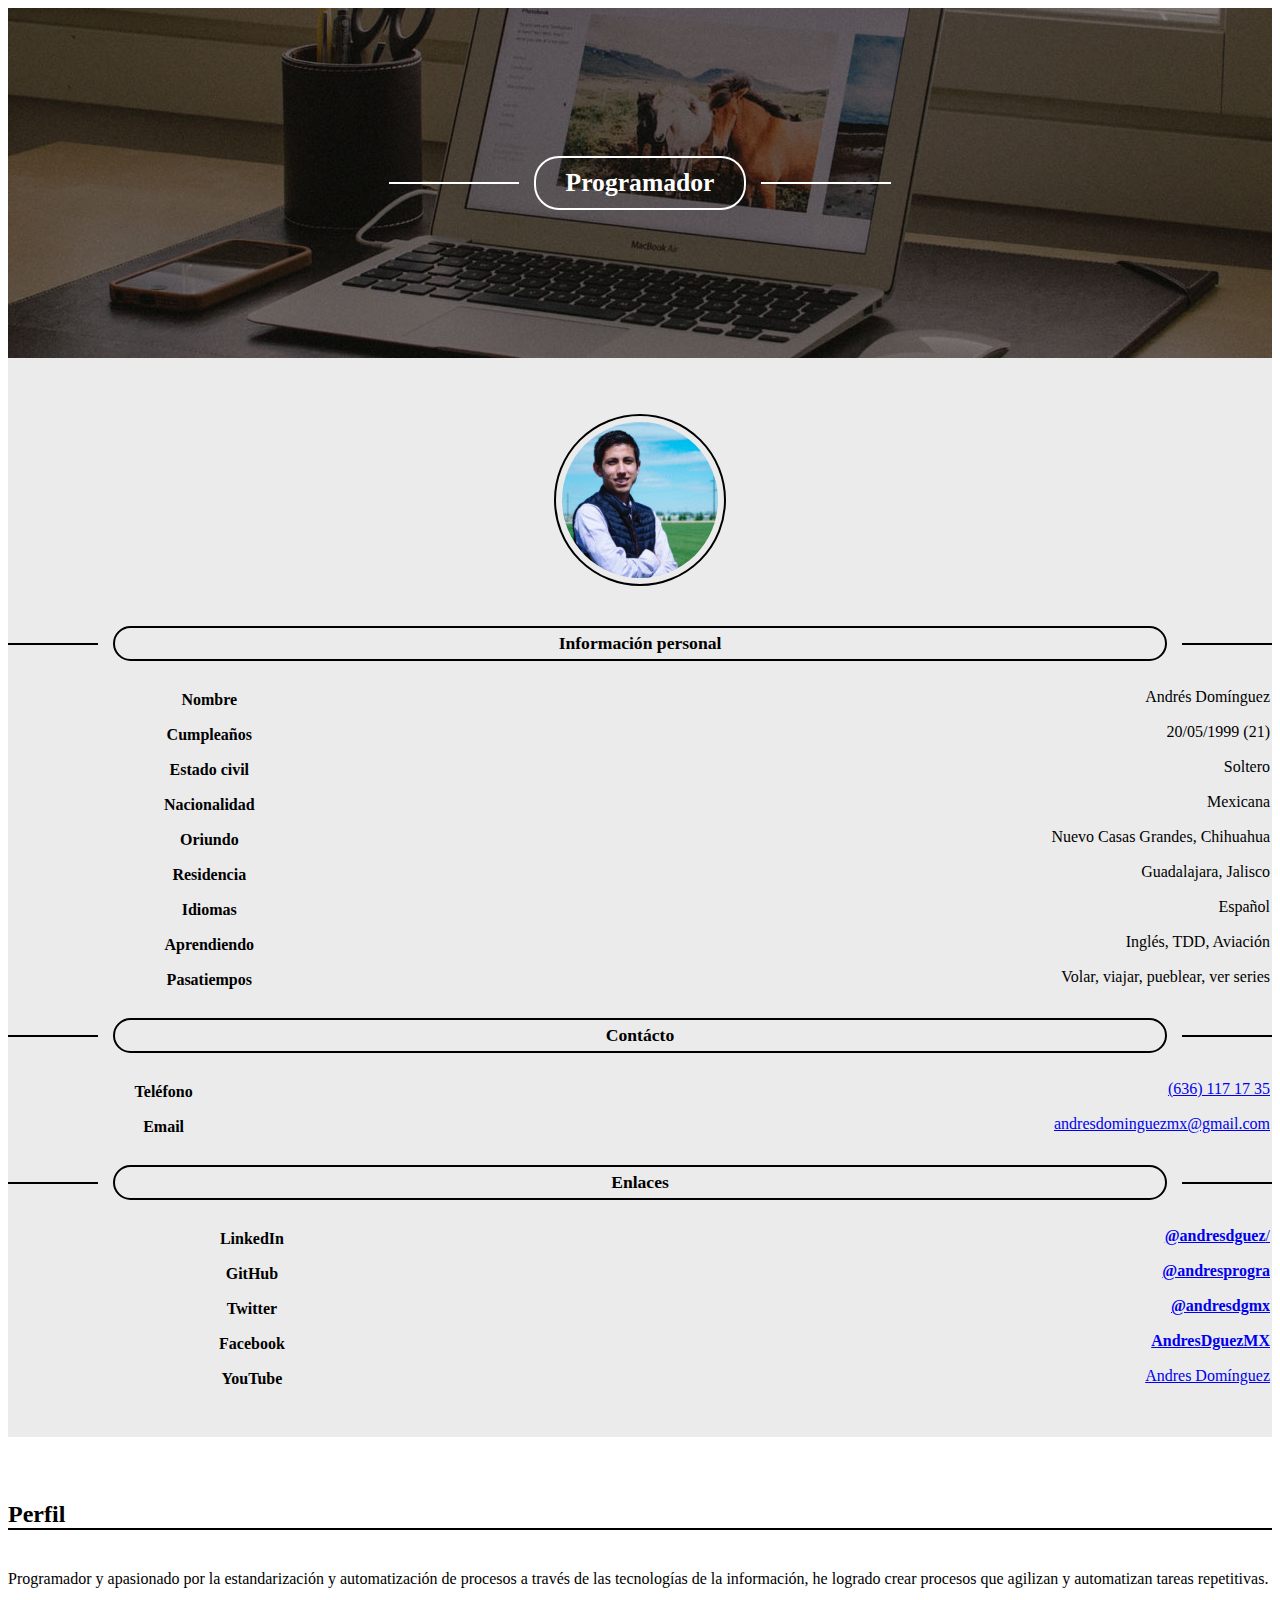
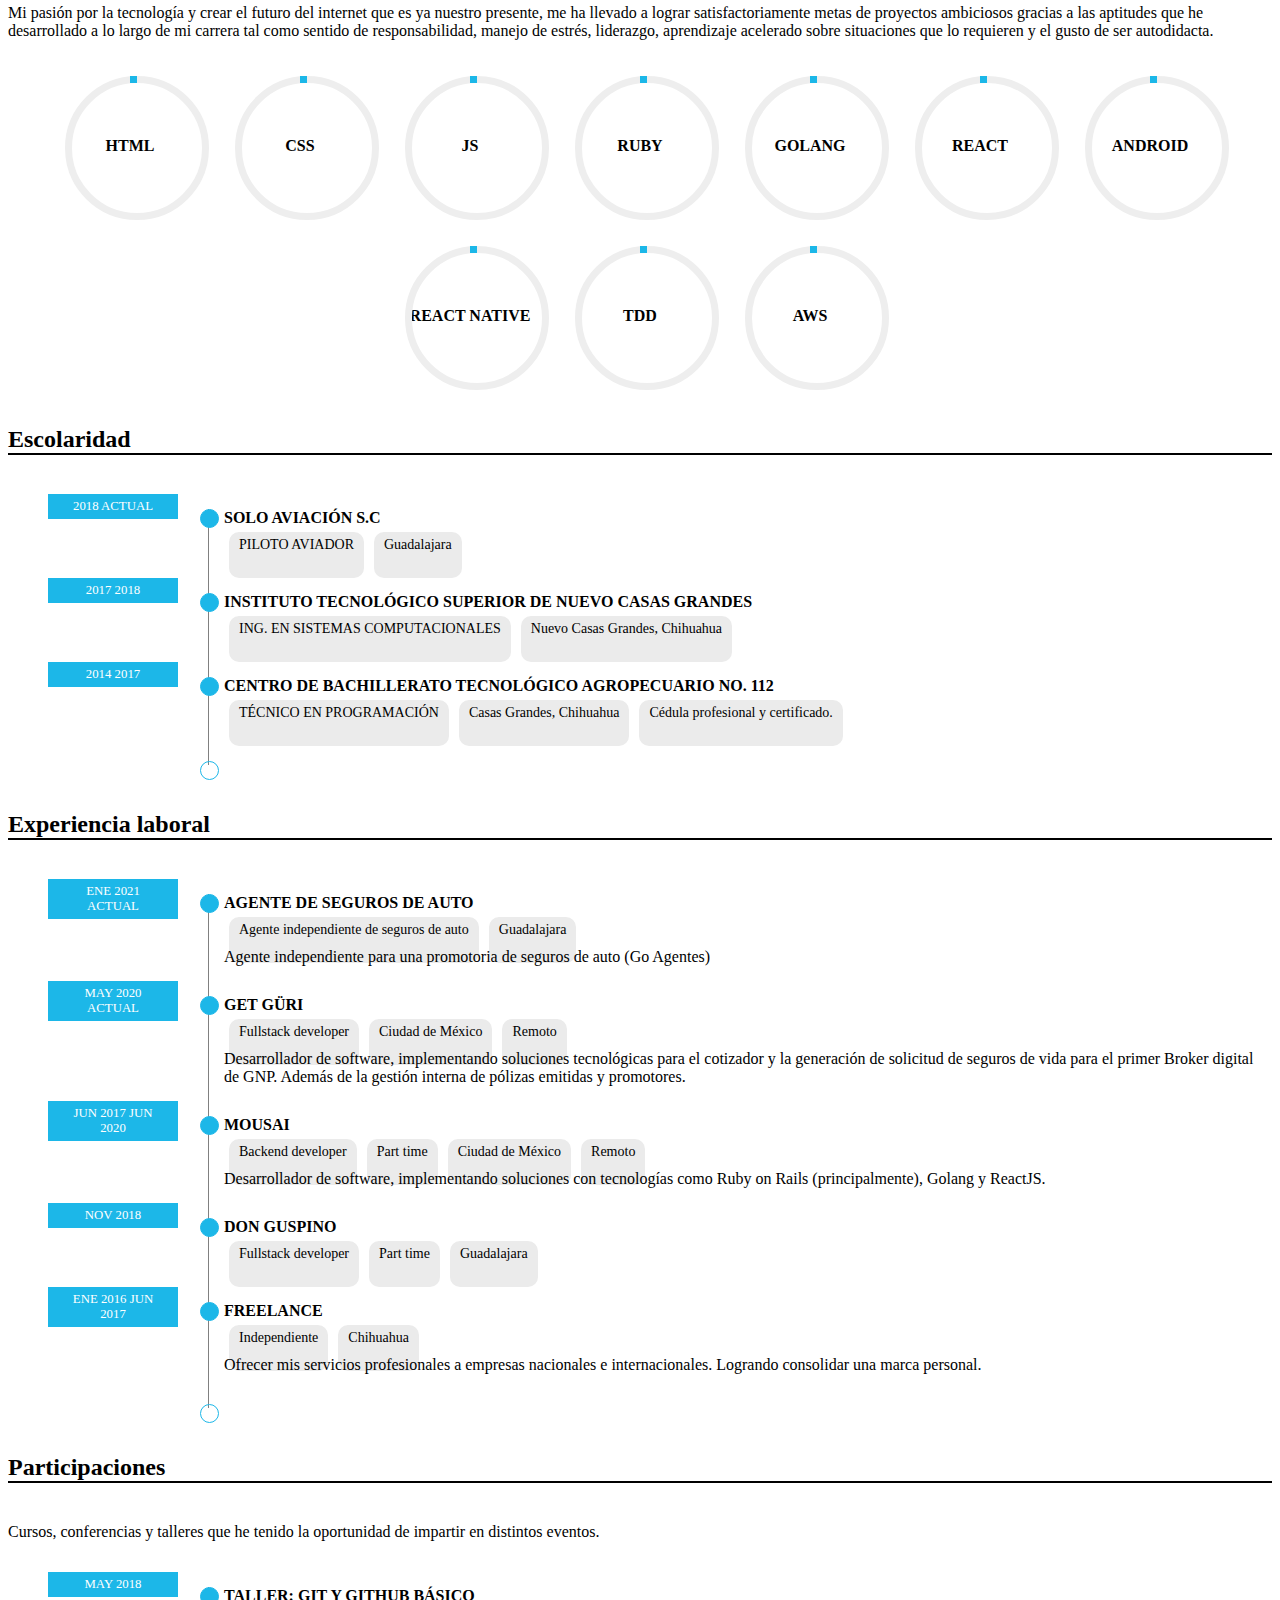
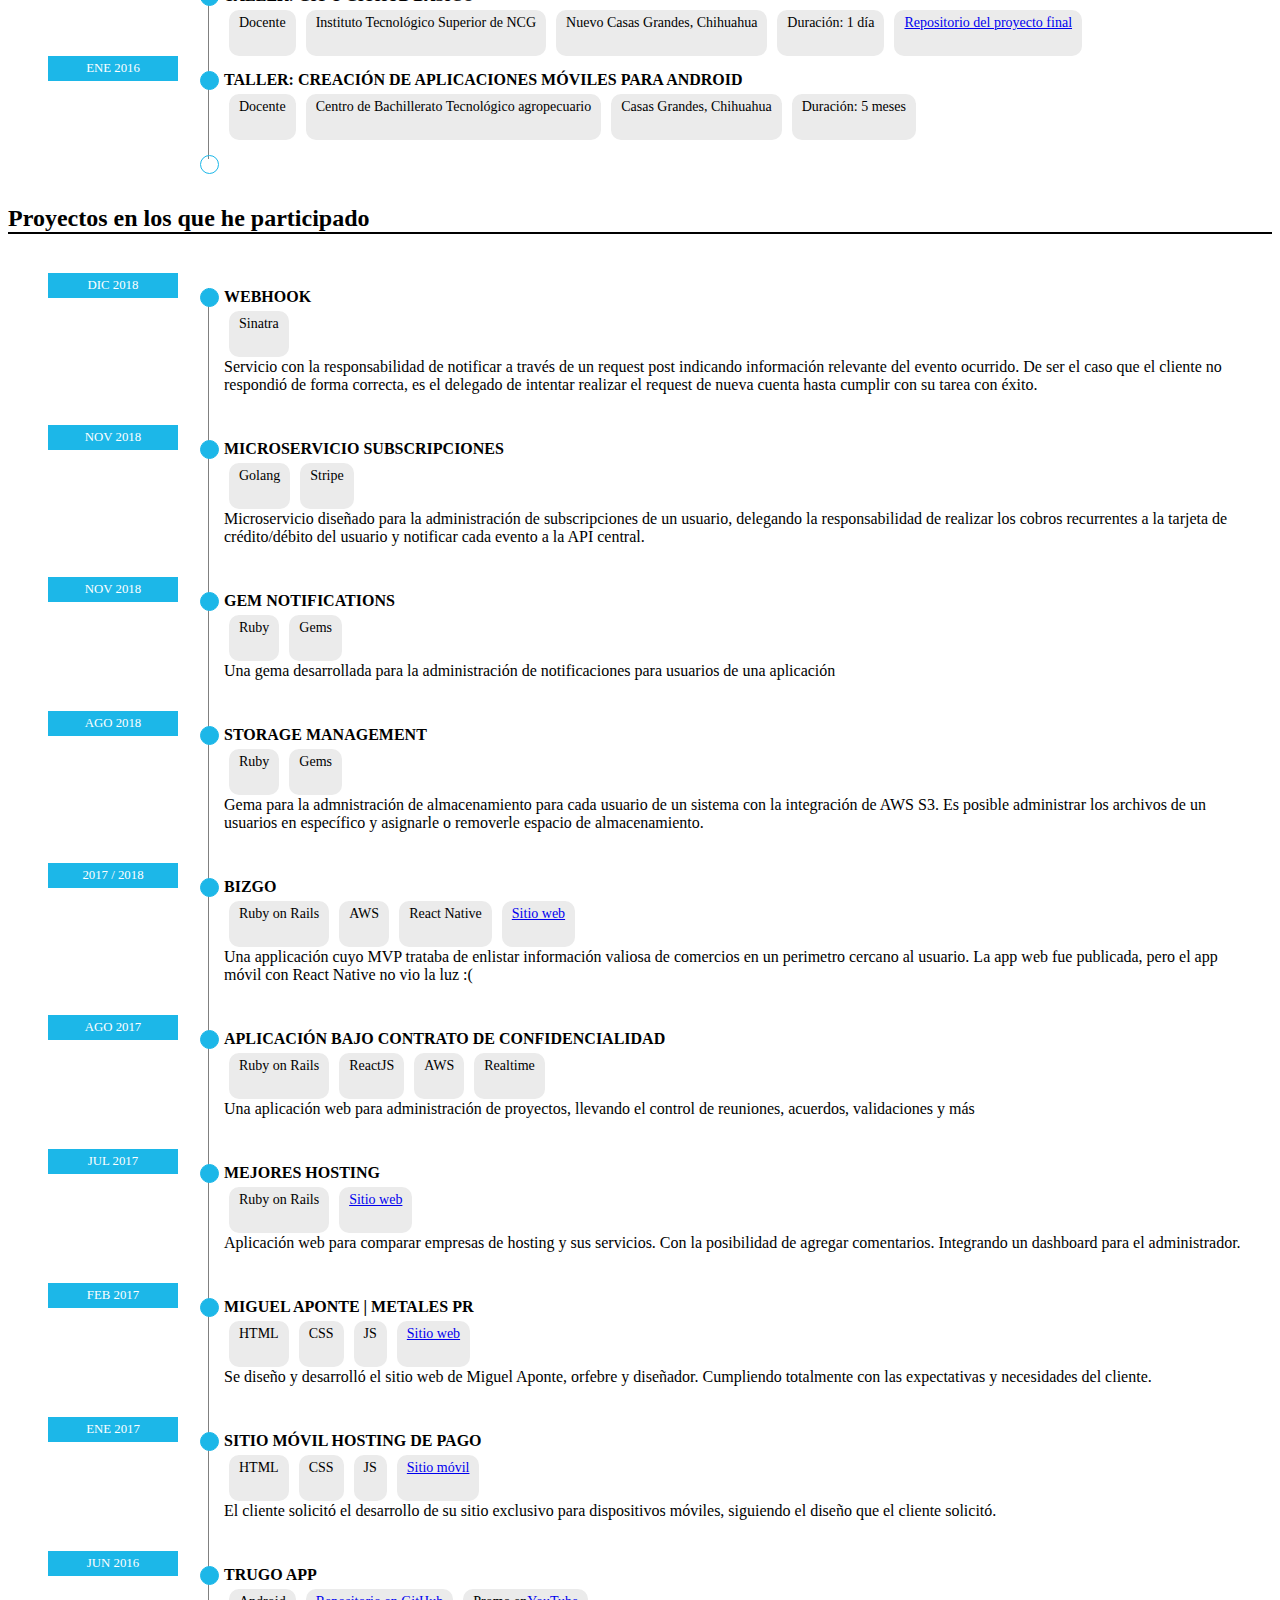
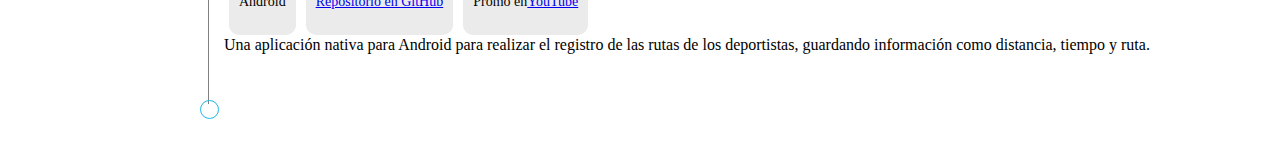
==== index.html @ 50a8e1cc "Update index.html" ====
<!DOCTYPE html>
<html lang="en">
<head>
  <meta charset="UTF-8">
  <meta name="viewport" content="width=device-width, initial-scale=1.0">
  <meta http-equiv="X-UA-Compatible" content="ie=edge">
  <title>Andrés Domínguez - Desarrollador web en Chihuahua y Guadalajara</title>
  <meta name="description" content="Andrés Domínguez, programador web, desarrollador, freelance en Chihuahua y Guadalajara. Proyectos hechos a la medida para tu negocio.">
  <link rel="stylesheet" href="./assets/styles/styles.css" crossorigin="anonymous">
  <link rel="stylesheet" href="https://stackpath.bootstrapcdn.com/bootstrap/4.2.1/css/bootstrap.min.css" integrity="sha384-GJzZqFGwb1QTTN6wy59ffF1BuGJpLSa9DkKMp0DgiMDm4iYMj70gZWKYbI706tWS" crossorigin="anonymous">
  <meta name="twitter:site" content="@andresdgmx" />
</head>
<body>
  <header class="HeaderMain">
    <img src="./assets/imgs/logo_blanco.png" width="300" alt="">
    <div class="HeaderMain__Position">
      <h2>Programador</h2>
    </div>
  </header>
  <main class="container-fluid Curriculum">
    <div class="row">
      <section class="col-xs-12 col-md-12 col-lg-5 col-xl-4 Curriculum__Left">
        <figure>
          <img src="./assets/imgs/andres_profile.jpeg" alt="Andrés Domínguez" class="Curriculum__Left--avatar" srcset="">
        </figure>
        <div class="TitleCircle">
          <p class="">Información personal</p>
        </div>
        <div class="Curriculum__Left--Personal">
          <table>
            <tbody>
              <tr>
                <th>Nombre</th>
                <td>Andrés Domínguez</td>
              </tr>
              <tr>
                <th>Cumpleaños</th>
                <td>20/05/1999 (21)</td>
              </tr>
              <tr>
                <th>Estado civil</th>
                <td>Soltero</td>
              </tr>
              <tr>
                <th>Nacionalidad</th>
                <td>Mexicana</td>
              </tr>
              <tr>
                <th>Oriundo</th>
                <td>Nuevo Casas Grandes, Chihuahua</td>
              </tr>
              <tr>
                <th>Residencia</th>
                <td>Guadalajara, Jalisco</td>
              </tr>
              <tr>
                <th>Idiomas</th>
                <td>Español</td>
              </tr>
              <tr>
                <th>Aprendiendo</th>
                <td>Inglés, TDD, Aviación</td>
              </tr>
              <tr>
                <th>Pasatiempos</th>
                <td>Volar, viajar, pueblear, ver series</td>
              </tr>

            </tbody>
          </table>
        </div>
        <div class="TitleCircle">
          <p class="">Contácto</p>
        </div>
        <div class="Curriculum__Left--Contact">
          <table>
            <tbody>
              <tr>
                <th>Teléfono</th>
                <td><a href="tel:+526361171735">(636) 117 17 35</a></td>
              </tr>
              <tr>
                <th>Email</th>
                <td><a href="mailto:andresdominguezmx@gmail.com">andresdominguezmx@gmail.com</a></td>
              </tr>
            </tbody>
          </table>
        </div>
        <div class="TitleCircle">
          <p class="">Enlaces</p>
        </div>
        <div class="Curriculum__Left--Contact">
          <table>
            <tbody>
                <th>LinkedIn</th>
                <td><a href="https://www.linkedin.com/in/andresdguez/"><strong>@andresdguez</strong>/</a></td>
              </tr>
              <tr>
                <th>GitHub</th>
                <td><a href="https://github.com/andresprogra"><strong>@andresprogra</strong></a></td>
              </tr>
              <tr>
                <th>Twitter</th>
                <td><a href="https://twitter.com/andresdgmx"><strong>@andresdgmx</strong></a></td>
              </tr>
              <tr>
                <th>Facebook</th>
                <td><a href="https://www.facebook.com/AndresDguezMX"><strong>AndresDguezMX</strong></a></td>
              </tr>
              <tr>
                <th>YouTube</th>
                <td><a href="https://www.youtube.com/channel/UCJ5OKnovtJpu0WH80_eOTeg">Andres Domínguez</a></td>
              </tr>
            </tbody>
          </table>
        </div>
      </section>
      <section class="col-xs-12 col-md-12 col-lg-7 col-xl-8 Curriculum__Right">
        <p class="Curriculum__Right--title">Perfil</p>
        <div class="Curriculum__Right--intro">
          <p>Programador y apasionado por la estandarización y automatización de procesos a través de las tecnologías de la información, he logrado crear procesos que agilizan y automatizan tareas repetitivas.</p>
          <p>Mi pasión por la tecnología y crear el futuro del internet que es ya nuestro presente, me ha llevado a lograr satisfactoriamente metas de proyectos ambiciosos gracias a las aptitudes que he desarrollado a lo largo de mi carrera tal como sentido de responsabilidad, manejo de estrés, liderazgo, aprendizaje acelerado sobre situaciones que lo requieren y el gusto de ser autodidacta.</p>
        </div>
        <div class="Curriculum__Right--skills">
          <div class="progress" data-percentage="100">
            <span class="progress-left">
              <span class="progress-bar"></span>
            </span>
            <span class="progress-right">
              <span class="progress-bar"></span>
            </span>
            <div class="progress-value">
              <div>
                <br>
                <span>HTML</span>
              </div>
            </div>
          </div>
          <div class="progress" data-percentage="100">
            <span class="progress-left">
              <span class="progress-bar"></span>
            </span>
            <span class="progress-right">
              <span class="progress-bar"></span>
            </span>
            <div class="progress-value">
              <div>
                <br>
                <span>CSS</span>
              </div>
            </div>
          </div>
          <div class="progress" data-percentage="100">
            <span class="progress-left">
              <span class="progress-bar"></span>
            </span>
            <span class="progress-right">
              <span class="progress-bar"></span>
            </span>
            <div class="progress-value">
              <div>
                <br>
                <span>JS</span>
              </div>
            </div>
          </div>
          <div class="progress" data-percentage="100">
            <span class="progress-left">
              <span class="progress-bar"></span>
            </span>
            <span class="progress-right">
              <span class="progress-bar"></span>
            </span>
            <div class="progress-value">
              <div>
               <br>
                <span>Ruby</span>
              </div>
            </div>
          </div>
          <div class="progress" data-percentage="100">
            <span class="progress-left">
              <span class="progress-bar"></span>
            </span>
            <span class="progress-right">
              <span class="progress-bar"></span>
            </span>
            <div class="progress-value">
              <div>
                <br>
                <span>Golang</span>
              </div>
            </div>
          </div>
          <div class="progress" data-percentage="100">
            <span class="progress-left">
              <span class="progress-bar"></span>
            </span>
            <span class="progress-right">
              <span class="progress-bar"></span>
            </span>
            <div class="progress-value">
              <div>
                <br>
                <span>React</span>
              </div>
            </div>
          </div>
          <div class="progress" data-percentage="100">
            <span class="progress-left">
              <span class="progress-bar"></span>
            </span>
            <span class="progress-right">
              <span class="progress-bar"></span>
            </span>
            <div class="progress-value">
              <div>
                <br>
                <span>Android</span>
              </div>
            </div>
          </div>
          <div class="progress" data-percentage="100">
            <span class="progress-left">
              <span class="progress-bar"></span>
            </span>
            <span class="progress-right">
              <span class="progress-bar"></span>
            </span>
            <div class="progress-value">
              <div>
                <br>
                <span>React Native</span>
              </div>
            </div>
          </div>
          <div class="progress" data-percentage="100">
            <span class="progress-left">
              <span class="progress-bar"></span>
            </span>
            <span class="progress-right">
              <span class="progress-bar"></span>
            </span>
            <div class="progress-value">
              <div>
                <br>
                <span>TDD</span>
              </div>
            </div>
          </div>
          <div class="progress" data-percentage="100">
            <span class="progress-left">
              <span class="progress-bar"></span>
            </span>
            <span class="progress-right">
              <span class="progress-bar"></span>
            </span>
            <div class="progress-value">
              <div>
                <br>
                <span>AWS</span>
              </div>
            </div>
          </div>
        </div>
        <!--<div class="Escolaridad">
          <p><span class="Escolaridad__Ps">¡Pss!</span> En <strong>2016</strong> me recibí con cédula profesional como Técnico en Programación en mi lugar de orígen, concluyendo ésta etapa ingresé a la Universidad a cursar la <strong>Ingenieria en Sistemas Computacionales</strong> en uno de los institutos del <strong>Tecnológico Nacional de México</strong>, pasado sólo un año tomo una de las decisiones más importantes de mi vida lo cuál implica el cambio de residencia y dejar de cursar la Ingenieria pero nunca sin dejar la pasión con la cual hago mi trabajo como programador.</p>
        </div>-->
        <p class="Curriculum__Right--title margin-top-30">Escolaridad</p>
        <div class="Curriculum__Right--works">
          <ul>
            <li>
              <div class="yearStart">2018 ACTUAL</div>
              <div class="job">
                <p class="titleJob">SOLO Aviación S.C</p>
                <ul>
                  <li>PILOTO AVIADOR</li>
                  <li>Guadalajara</li>
                </ul>
                <span></span>
              </div>
            </li>
            <li>
              <div class="yearStart">2017 2018</div>
              <div class="job">
                <p class="titleJob">INSTITUTO TECNOLÓGICO SUPERIOR DE NUEVO CASAS GRANDES</p>
                <ul>
                  <li>ING. EN SISTEMAS COMPUTACIONALES</li>
                  <li>Nuevo Casas Grandes, Chihuahua</li>
                  
                </ul>
                
              </div>
            </li>
            <li>
              <div class="yearStart">2014 2017</div>
              <div class="job">
                <p class="titleJob">CENTRO DE BACHILLERATO TECNOLÓGICO AGROPECUARIO NO. 112</p>
                <ul>
                  <li>TÉCNICO EN PROGRAMACIÓN</li>
                  <li>Casas Grandes, Chihuahua</li>
                  <li>Cédula profesional y certificado.</li>
                  
                </ul>
                
              </div>
            </li>
            
            
          </ul>
        </div>
        <p class="Curriculum__Right--title margin-top-30">Experiencia laboral</p>
        <div class="Curriculum__Right--works">
          <ul>
            <li>
              <div class="yearStart">ENE 2021 ACTUAL</div>
              <div class="job">
                <p class="titleJob">AGENTE DE SEGUROS DE AUTO</p>
                <ul>
                  <li>Agente independiente de seguros de auto</li>
                  <li>Guadalajara</li>
                </ul>
                <span>Agente independiente para una promotoria de seguros de auto (Go Agentes)</span>
              </div>
            </li>
            <li>
              <div class="yearStart">MAY 2020 ACTUAL</div>
              <div class="job">
                <p class="titleJob">GET GÜRI</p>
                <ul>
                  <li>Fullstack developer</li>
                  <li>Ciudad de México</li>
                  <li>Remoto</li>
                </ul>
                <span>Desarrollador de software, implementando soluciones tecnológicas para el cotizador y la generación de solicitud de seguros de vida para el primer Broker digital de GNP. Además de la gestión interna de pólizas emitidas y promotores.</span>
              </div>
            </li>
            <li>
              <div class="yearStart">JUN 2017 JUN 2020</div>
              <div class="job">
                <p class="titleJob">Mousai</p>
                <ul>
                  <li>Backend developer</li>
                  <li>Part time</li>
                  <li>Ciudad de México</li>
                  <li>Remoto</li>
                </ul>
                <span>Desarrollador de software, implementando soluciones con tecnologías como Ruby on Rails (principalmente), Golang y ReactJS.</span>
              </div>
            </li>
            <li>
              <div class="yearStart">NOV 2018</div>
              <div class="job">
                <p class="titleJob">Don Guspino</p>
                <ul>
                  <li>Fullstack developer</li>
                  <li>Part time</li>
                  <li>Guadalajara</li>
                </ul>
              </div>
            </li>
            <li>
                <div class="yearStart">ENE 2016 JUN 2017</div>
                <div class="job">
                  <p class="titleJob">Freelance</p>
                  <ul>
                      <li>Independiente</li>
                      <li>Chihuahua</li>
                  </ul>
                  <span>Ofrecer mis servicios profesionales a empresas nacionales e internacionales. Logrando consolidar una marca personal.</span>
                </div>
              </li>
          </ul>
        </div>
        <p class="Curriculum__Right--title margin-top-30">Participaciones</p>
        <p>Cursos, conferencias y talleres que he tenido la oportunidad de impartir en distintos eventos.</p>
        <div class="Curriculum__Right--works">
          <ul>
            <li>
              <div class="yearStart">MAY 2018</div>
              <div class="job">
                <p class="titleJob">Taller: Git y GitHub básico</p>
                <ul>
                  <li>Docente</li>
                  <li>Instituto Tecnológico Superior de NCG</li>
                  <li>Nuevo Casas Grandes, Chihuahua</li>
                  <li>Duración: 1 día</li>
                  <li><a href="https://github.com/andresprogra/taller_its">Repositorio del proyecto final</a></li>
                </ul>
              </div>
            </li>
            <li>
              <div class="yearStart">ENE 2016</div>
              <div class="job">
                <p class="titleJob">Taller: Creación de aplicaciones móviles para Android</p>
                <ul>
                  <li>Docente</li>
                  <li>Centro de Bachillerato Tecnológico agropecuario</li>
                  <li>Casas Grandes, Chihuahua</li>
                  <li>Duración: 5 meses</li>
                </ul>
              </div>
            </li>
          </ul>
        </div>
        <p class="Curriculum__Right--title margin-top-30">Proyectos en los que he participado</p>
        <div class="Curriculum__Right--works">
          <ul>
            <li>
              <div class="yearStart">DIC 2018</div>
              <div class="job">
                <p class="titleJob">Webhook</p>
                <ul>
                  <li>Sinatra</li>
                </ul>
                <p class="description">Servicio con la responsabilidad de notificar a través de un request post indicando información relevante del evento ocurrido. De ser el caso que el cliente no respondió de forma correcta, es el delegado de intentar realizar el request de nueva cuenta hasta cumplir con su tarea con éxito.</p>
              </div>
            </li>
            <li>
              <div class="yearStart">NOV 2018</div>
              <div class="job">
                <p class="titleJob">Microservicio subscripciones</p>
                <ul>
                  <li>Golang</li>
                  <li>Stripe</li>
                </ul>
                <p class="description">Microservicio diseñado para la administración de subscripciones de un usuario, delegando la responsabilidad de realizar los cobros recurrentes a la tarjeta de crédito/débito del usuario y notificar cada evento a la API central.</p>
              </div>
            </li>
            <li>
              <div class="yearStart">NOV 2018</div>
              <div class="job">
                <p class="titleJob">Gem notifications</p>
                <ul>
                  <li>Ruby</li>
                  <li>Gems</li>
                </ul>
                <p class="description">Una gema desarrollada para la administración de notificaciones para usuarios de una aplicación</p>
              </div>
            </li>
            <li>
              <div class="yearStart">AGO 2018</div>
              <div class="job">
                <p class="titleJob">Storage Management</p>
                <ul>
                  <li>Ruby</li>
                  <li>Gems</li>
                </ul>
                <p class="description">Gema para la admnistración de almacenamiento para cada usuario de un sistema con la integración de AWS S3. Es posible administrar los archivos de un usuarios en específico y asignarle o removerle espacio de almacenamiento.</p>
              </div>
            </li>
            <li>
              <div class="yearStart">2017 / 2018</div>
              <div class="job">
                <p class="titleJob">Bizgo</p>
                <ul>
                  <li>Ruby on Rails</li>
                  <li>AWS</li>
                  <li>React Native</li>
                  <li><a href="https://bizgomexico.com/">Sitio web</a></li>
                </ul>
                <p class="description">Una applicación cuyo MVP trataba de enlistar información valiosa de comercios en un perimetro cercano al usuario. La app web fue publicada, pero el app móvil con React Native no vio la luz :(</p>
              </div>
            </li>
            <li>
              <div class="yearStart">AGO 2017</div>
              <div class="job">
                <p class="titleJob">Aplicación bajo contrato de confidencialidad</p>
                <ul>
                  <li>Ruby on Rails</li>
                  <li>ReactJS</li>
                  <li>AWS</li>
                  <li>Realtime</li>
                </ul>
                <p class="description">Una aplicación web para administración de proyectos, llevando el control de reuniones, acuerdos, validaciones y más</p>
              </div>
            </li>
            <li>
              <div class="yearStart">JUL 2017</div>
              <div class="job">
                <p class="titleJob">Mejores Hosting</p>
                <ul>
                  <li>Ruby on Rails</li>
                  <li><a href="https://www.mejores-hosting.com/">Sitio web</a></li>
                </ul>
                <p class="description">Aplicación web para comparar empresas de hosting y sus servicios. Con la posibilidad de agregar comentarios. Integrando un dashboard para el administrador.</p>
              </div>
            </li>
            <li>
              <div class="yearStart">FEB 2017</div>
              <div class="job">
                <p class="titleJob">Miguel Aponte | Metales PR</p>
                <ul>
                  <li>HTML</li>
                  <li>CSS</li>
                  <li>JS</li>
                  <li><a href="http://metalespr.com/">Sitio web</a></li>
                </ul>
                <p class="description">Se diseño y desarrolló el sitio web de Miguel Aponte, orfebre y diseñador. Cumpliendo totalmente con las expectativas y necesidades del cliente.</p>
              </div>
            </li>
            <li>
              <div class="yearStart">ENE 2017</div>
              <div class="job">
                <p class="titleJob">Sitio móvil Hosting de Pago</p>
                <ul>
                  <li>HTML</li>
                  <li>CSS</li>
                  <li>JS</li>
                  <li><a href="https://m.hostingdepago.com">Sitio móvil</a></li>
                </ul>
                <p class="description">El cliente solicitó el desarrollo de su sitio exclusivo para dispositivos móviles, siguiendo el diseño que el cliente solicitó.</p>
              </div>
            </li>
            <li>
              <div class="yearStart">JUN 2016</div>
              <div class="job">
                <p class="titleJob">Trugo App</p>
                <ul>
                  <li>Android</li>
                  <li><a href="https://github.com/andresprogra/Rastreador">Repositorio en GitHub</a></li>
                  <li>Promo en <a href="https://www.youtube.com/watch?v=QJCXyKX4fq4"> YouTube</a></li>
                </ul>
                <p class="description">Una aplicación nativa para Android para realizar el registro de las rutas de los deportistas, guardando información como distancia, tiempo y ruta.</p>
              </div>
            </li>
          </ul>
        </div>
      </section>
    </div>
  </main>
</body>
</html>
---- assets/styles/styles.css ----
.margin-top-30 {
  margin-top: 30px; }

.HeaderMain {
  height: 350px;
  background: url(../imgs/home-bg.jpg) center no-repeat;
  display: -webkit-box;
  display: -ms-flexbox;
  display: flex;
  -webkit-box-pack: center;
  -ms-flex-pack: center;
  justify-content: center;
  -webkit-box-orient: vertical;
  -webkit-box-direction: normal;
  -ms-flex-direction: column;
  flex-direction: column;
  color: white;
  -webkit-box-align: center;
  -ms-flex-align: center;
  align-items: center; }
  .HeaderMain__Position {
    display: inherit;
    -webkit-box-align: center;
    -ms-flex-align: center;
    align-items: center;
    margin: 20px auto; }
    .HeaderMain__Position h2 {
      padding: 10px 30px;
      border: 2px solid white;
      margin: auto 15px;
      border-radius: 25px;
      font-size: 1.6rem; }
    .HeaderMain__Position::before, .HeaderMain__Position::after {
      content: "";
      border-bottom: 2px solid white;
      width: 130px; }

.Curriculum__Left {
  display: -webkit-box;
  display: -ms-flexbox;
  display: flex;
  -webkit-box-align: center;
  -ms-flex-align: center;
  align-items: center;
  -webkit-box-orient: vertical;
  -webkit-box-direction: normal;
  -ms-flex-direction: column;
  flex-direction: column;
  background: #ebebeb;
  padding: 40px 0; }
  .Curriculum__Left--avatar {
    border: 2px solid black;
    padding: 6px;
    border-radius: 50%;
    width: 156px; }
  .Curriculum__Left--Personal, .Curriculum__Left--Contact {
    width: 100%; }
  .Curriculum__Left table {
    width: 100%; }
    .Curriculum__Left table tbody tr {
      border-bottom: 3px solid white; }
      .Curriculum__Left table tbody tr th {
        padding-right: 15px; }
      .Curriculum__Left table tbody tr td {
        text-align: right;
        padding: 5px 0 10px 0; }

.Curriculum__Right {
  display: -webkit-box;
  display: -ms-flexbox;
  display: flex;
  -webkit-box-orient: vertical;
  -webkit-box-direction: normal;
  -ms-flex-direction: column;
  flex-direction: column;
  padding: 40px 0; }
  .Curriculum__Right--title {
    width: 100%;
    font-weight: bold;
    font-size: 1.5rem;
    border-bottom: 2px solid black; }
  .Curriculum__Right--skills {
    display: -webkit-box;
    display: -ms-flexbox;
    display: flex;
    -webkit-box-orient: horizontal;
    -webkit-box-direction: normal;
    -ms-flex-direction: row;
    flex-direction: row;
    -ms-flex-wrap: wrap;
    flex-wrap: wrap;
    -webkit-box-pack: center;
    -ms-flex-pack: center;
    justify-content: center; }
    .Curriculum__Right--skills div {
      margin: 20px;
      display: inherit;
      -webkit-box-orient: vertical;
      -webkit-box-direction: normal;
      -ms-flex-direction: column;
      flex-direction: column;
      width: 130px;
      height: 130px;
      border-radius: 50%;
      -webkit-box-pack: center;
      -ms-flex-pack: center;
      justify-content: center;
      -webkit-box-align: center;
      -ms-flex-align: center;
      align-items: center; }
  .Curriculum__Right--works ul {
    margin-top: 30px; }
    .Curriculum__Right--works ul li {
      display: -webkit-box;
      display: -ms-flexbox;
      display: flex;
      list-style-type: none; }
      .Curriculum__Right--works ul li .yearStart {
        height: 100%;
        min-width: 100px;
        max-width: 100px;
        text-align: center;
        background: #1cb7e8;
        padding: 5px 15px;
        color: white;
        margin: -15px 30px 0 0;
        font-size: .8rem; }
      .Curriculum__Right--works ul li .job {
        position: relative;
        display: -webkit-box;
        display: -ms-flexbox;
        display: flex;
        -webkit-box-orient: vertical;
        -webkit-box-direction: normal;
        -ms-flex-direction: column;
        flex-direction: column;
        border-left: 1px solid gray;
        padding: 0 15px 30px 15px; }
        .Curriculum__Right--works ul li .job::before {
          position: absolute;
          content: "";
          border: 1px solid #1cb7e8;
          width: 17px;
          height: 17px;
          margin-left: -24px;
          background: #1cb7e8;
          border-radius: 50%; }
        .Curriculum__Right--works ul li .job .titleJob {
          margin: 0;
          font-weight: bold;
          text-transform: uppercase; }
        .Curriculum__Right--works ul li .job ul {
          display: -webkit-box;
          display: -ms-flexbox;
          display: flex;
          -webkit-box-orient: horizontal;
          -webkit-box-direction: normal;
          -ms-flex-direction: row;
          flex-direction: row;
          -ms-flex-wrap: wrap;
          flex-wrap: wrap;
          margin: 0;
          padding: 0; }
          .Curriculum__Right--works ul li .job ul li {
            margin: 5px;
            padding: 5px 10px;
            background: #ebebeb;
            font-size: 14px;
            border-radius: 10px; }
      .Curriculum__Right--works ul li:last-child {
        height: 100%; }
        .Curriculum__Right--works ul li:last-child .job {
          padding-bottom: 15px; }
          .Curriculum__Right--works ul li:last-child .job::after {
            position: relative;
            content: "";
            border: 1px solid #1cb7e8;
            width: 17px;
            height: 17px;
            top: 30px;
            margin-left: -24px;
            border-radius: 50%; }

.TitleCircle {
  display: inherit;
  -webkit-box-align: center;
  -ms-flex-align: center;
  align-items: center;
  margin: 20px 0;
  width: 100%; }
  .TitleCircle p {
    font-weight: bold;
    font-size: 1.1rem;
    text-align: center;
    width: 100%;
    padding: 5px 10px;
    border: 2px solid black;
    margin: auto 15px;
    border-radius: 25px; }
  .TitleCircle::before, .TitleCircle::after {
    content: "";
    border-bottom: 2px solid black;
    width: 110px; }

.progress {
  width: 130px;
  height: 130px;
  line-height: 130px;
  background: none;
  margin: 0 auto;
  -webkit-box-shadow: none;
  box-shadow: none;
  position: relative; }
  .progress:after {
    content: "";
    width: 100%;
    height: 100%;
    border-radius: 50%;
    border: 7px solid #eee;
    position: absolute;
    top: 0;
    left: 0; }
  .progress > span {
    width: 50%;
    height: 100%;
    overflow: hidden;
    position: absolute;
    top: 0;
    z-index: 1; }
  .progress .progress-left {
    left: 0; }
  .progress .progress-bar {
    width: 100%;
    height: 100%;
    background: none;
    border-width: 7px;
    border-style: solid;
    position: absolute;
    top: 0;
    border-color: #1cb7e8; }
  .progress .progress-left .progress-bar {
    left: 100%;
    border-top-right-radius: 65px;
    border-bottom-right-radius: 65px;
    border-left: 0;
    -webkit-transform-origin: center left;
    -ms-transform-origin: center left;
    transform-origin: center left; }
  .progress .progress-right {
    right: 0; }
    .progress .progress-right .progress-bar {
      left: -100%;
      border-top-left-radius: 65px;
      border-bottom-left-radius: 65px;
      border-right: 0;
      -webkit-transform-origin: center right;
      -ms-transform-origin: center right;
      transform-origin: center right; }
  .progress .progress-value {
    display: -webkit-box;
    display: -ms-flexbox;
    display: flex;
    border-radius: 50%;
    font-size: 1.5rem;
    margin: 0;
    font-weight: bold;
    text-align: center;
    line-height: 20px;
    -webkit-box-align: center;
    -ms-flex-align: center;
    align-items: center;
    -webkit-box-pack: center;
    -ms-flex-pack: center;
    justify-content: center;
    height: 100%;
    -webkit-box-orient: vertical;
    -webkit-box-direction: normal;
    -ms-flex-direction: column;
    flex-direction: column; }
    .progress .progress-value div {
      margin-top: 10px; }
    .progress .progress-value span {
      font-size: 1rem;
      text-transform: uppercase; }

/* This for loop creates the 	necessary css animation names 
Due to the split circle of progress-left and progress right, we must use the animations on each side. 
*/
.progress[data-percentage="5"] .progress-right .progress-bar {
  -webkit-animation: loading-1 1.5s linear forwards;
  animation: loading-1 1.5s linear forwards; }

.progress[data-percentage="5"] .progress-left .progress-bar {
  -webkit-animation: 0;
  animation: 0; }

.progress[data-percentage="10"] .progress-right .progress-bar {
  -webkit-animation: loading-2 1.5s linear forwards;
  animation: loading-2 1.5s linear forwards; }

.progress[data-percentage="10"] .progress-left .progress-bar {
  -webkit-animation: 0;
  animation: 0; }

.progress[data-percentage="15"] .progress-right .progress-bar {
  -webkit-animation: loading-3 1.5s linear forwards;
  animation: loading-3 1.5s linear forwards; }

.progress[data-percentage="15"] .progress-left .progress-bar {
  -webkit-animation: 0;
  animation: 0; }

.progress[data-percentage="20"] .progress-right .progress-bar {
  -webkit-animation: loading-4 1.5s linear forwards;
  animation: loading-4 1.5s linear forwards; }

.progress[data-percentage="20"] .progress-left .progress-bar {
  -webkit-animation: 0;
  animation: 0; }

.progress[data-percentage="25"] .progress-right .progress-bar {
  -webkit-animation: loading-5 1.5s linear forwards;
  animation: loading-5 1.5s linear forwards; }

.progress[data-percentage="25"] .progress-left .progress-bar {
  -webkit-animation: 0;
  animation: 0; }

.progress[data-percentage="30"] .progress-right .progress-bar {
  -webkit-animation: loading-6 1.5s linear forwards;
  animation: loading-6 1.5s linear forwards; }

.progress[data-percentage="30"] .progress-left .progress-bar {
  -webkit-animation: 0;
  animation: 0; }

.progress[data-percentage="35"] .progress-right .progress-bar {
  -webkit-animation: loading-7 1.5s linear forwards;
  animation: loading-7 1.5s linear forwards; }

.progress[data-percentage="35"] .progress-left .progress-bar {
  -webkit-animation: 0;
  animation: 0; }

.progress[data-percentage="40"] .progress-right .progress-bar {
  -webkit-animation: loading-8 1.5s linear forwards;
  animation: loading-8 1.5s linear forwards; }

.progress[data-percentage="40"] .progress-left .progress-bar {
  -webkit-animation: 0;
  animation: 0; }

.progress[data-percentage="45"] .progress-right .progress-bar {
  -webkit-animation: loading-9 1.5s linear forwards;
  animation: loading-9 1.5s linear forwards; }

.progress[data-percentage="45"] .progress-left .progress-bar {
  -webkit-animation: 0;
  animation: 0; }

.progress[data-percentage="50"] .progress-right .progress-bar {
  -webkit-animation: loading-10 1.5s linear forwards;
  animation: loading-10 1.5s linear forwards; }

.progress[data-percentage="50"] .progress-left .progress-bar {
  -webkit-animation: 0;
  animation: 0; }

.progress[data-percentage="55"] .progress-right .progress-bar {
  -webkit-animation: loading-10 1.5s linear forwards;
  animation: loading-10 1.5s linear forwards; }

.progress[data-percentage="55"] .progress-left .progress-bar {
  -webkit-animation: loading-1 1.5s linear forwards 1.5s;
  animation: loading-1 1.5s linear forwards 1.5s; }

.progress[data-percentage="60"] .progress-right .progress-bar {
  -webkit-animation: loading-10 1.5s linear forwards;
  animation: loading-10 1.5s linear forwards; }

.progress[data-percentage="60"] .progress-left .progress-bar {
  -webkit-animation: loading-2 1.5s linear forwards 1.5s;
  animation: loading-2 1.5s linear forwards 1.5s; }

.progress[data-percentage="65"] .progress-right .progress-bar {
  -webkit-animation: loading-10 1.5s linear forwards;
  animation: loading-10 1.5s linear forwards; }

.progress[data-percentage="65"] .progress-left .progress-bar {
  -webkit-animation: loading-3 1.5s linear forwards 1.5s;
  animation: loading-3 1.5s linear forwards 1.5s; }

.progress[data-percentage="70"] .progress-right .progress-bar {
  -webkit-animation: loading-10 1.5s linear forwards;
  animation: loading-10 1.5s linear forwards; }

.progress[data-percentage="70"] .progress-left .progress-bar {
  -webkit-animation: loading-4 1.5s linear forwards 1.5s;
  animation: loading-4 1.5s linear forwards 1.5s; }

.progress[data-percentage="75"] .progress-right .progress-bar {
  -webkit-animation: loading-10 1.5s linear forwards;
  animation: loading-10 1.5s linear forwards; }

.progress[data-percentage="75"] .progress-left .progress-bar {
  -webkit-animation: loading-5 1.5s linear forwards 1.5s;
  animation: loading-5 1.5s linear forwards 1.5s; }

.progress[data-percentage="80"] .progress-right .progress-bar {
  -webkit-animation: loading-10 1.5s linear forwards;
  animation: loading-10 1.5s linear forwards; }

.progress[data-percentage="80"] .progress-left .progress-bar {
  -webkit-animation: loading-6 1.5s linear forwards 1.5s;
  animation: loading-6 1.5s linear forwards 1.5s; }

.progress[data-percentage="85"] .progress-right .progress-bar {
  -webkit-animation: loading-10 1.5s linear forwards;
  animation: loading-10 1.5s linear forwards; }

.progress[data-percentage="85"] .progress-left .progress-bar {
  -webkit-animation: loading-7 1.5s linear forwards 1.5s;
  animation: loading-7 1.5s linear forwards 1.5s; }

.progress[data-percentage="90"] .progress-right .progress-bar {
  -webkit-animation: loading-10 1.5s linear forwards;
  animation: loading-10 1.5s linear forwards; }

.progress[data-percentage="90"] .progress-left .progress-bar {
  -webkit-animation: loading-8 1.5s linear forwards 1.5s;
  animation: loading-8 1.5s linear forwards 1.5s; }

.progress[data-percentage="95"] .progress-right .progress-bar {
  -webkit-animation: loading-10 1.5s linear forwards;
  animation: loading-10 1.5s linear forwards; }

.progress[data-percentage="95"] .progress-left .progress-bar {
  -webkit-animation: loading-9 1.5s linear forwards 1.5s;
  animation: loading-9 1.5s linear forwards 1.5s; }

.progress[data-percentage="100"] .progress-right .progress-bar {
  -webkit-animation: loading-10 1.5s linear forwards;
  animation: loading-10 1.5s linear forwards; }

.progress[data-percentage="100"] .progress-left .progress-bar {
  -webkit-animation: loading-10 1.5s linear forwards 1.5s;
  animation: loading-10 1.5s linear forwards 1.5s; }

@-webkit-keyframes loading-1 {
  0% {
    -webkit-transform: rotate(0deg);
    transform: rotate(0deg); }
  100% {
    -webkit-transform: rotate(18);
    transform: rotate(18deg); } }

@keyframes loading-1 {
  0% {
    -webkit-transform: rotate(0deg);
    transform: rotate(0deg); }
  100% {
    -webkit-transform: rotate(18);
    transform: rotate(18deg); } }

@-webkit-keyframes loading-2 {
  0% {
    -webkit-transform: rotate(0deg);
    transform: rotate(0deg); }
  100% {
    -webkit-transform: rotate(36);
    transform: rotate(36deg); } }

@keyframes loading-2 {
  0% {
    -webkit-transform: rotate(0deg);
    transform: rotate(0deg); }
  100% {
    -webkit-transform: rotate(36);
    transform: rotate(36deg); } }

@-webkit-keyframes loading-3 {
  0% {
    -webkit-transform: rotate(0deg);
    transform: rotate(0deg); }
  100% {
    -webkit-transform: rotate(54);
    transform: rotate(54deg); } }

@keyframes loading-3 {
  0% {
    -webkit-transform: rotate(0deg);
    transform: rotate(0deg); }
  100% {
    -webkit-transform: rotate(54);
    transform: rotate(54deg); } }

@-webkit-keyframes loading-4 {
  0% {
    -webkit-transform: rotate(0deg);
    transform: rotate(0deg); }
  100% {
    -webkit-transform: rotate(72);
    transform: rotate(72deg); } }

@keyframes loading-4 {
  0% {
    -webkit-transform: rotate(0deg);
    transform: rotate(0deg); }
  100% {
    -webkit-transform: rotate(72);
    transform: rotate(72deg); } }

@-webkit-keyframes loading-5 {
  0% {
    -webkit-transform: rotate(0deg);
    transform: rotate(0deg); }
  100% {
    -webkit-transform: rotate(90);
    transform: rotate(90deg); } }

@keyframes loading-5 {
  0% {
    -webkit-transform: rotate(0deg);
    transform: rotate(0deg); }
  100% {
    -webkit-transform: rotate(90);
    transform: rotate(90deg); } }

@-webkit-keyframes loading-6 {
  0% {
    -webkit-transform: rotate(0deg);
    transform: rotate(0deg); }
  100% {
    -webkit-transform: rotate(108);
    transform: rotate(108deg); } }

@keyframes loading-6 {
  0% {
    -webkit-transform: rotate(0deg);
    transform: rotate(0deg); }
  100% {
    -webkit-transform: rotate(108);
    transform: rotate(108deg); } }

@-webkit-keyframes loading-7 {
  0% {
    -webkit-transform: rotate(0deg);
    transform: rotate(0deg); }
  100% {
    -webkit-transform: rotate(126);
    transform: rotate(126deg); } }

@keyframes loading-7 {
  0% {
    -webkit-transform: rotate(0deg);
    transform: rotate(0deg); }
  100% {
    -webkit-transform: rotate(126);
    transform: rotate(126deg); } }

@-webkit-keyframes loading-8 {
  0% {
    -webkit-transform: rotate(0deg);
    transform: rotate(0deg); }
  100% {
    -webkit-transform: rotate(144);
    transform: rotate(144deg); } }

@keyframes loading-8 {
  0% {
    -webkit-transform: rotate(0deg);
    transform: rotate(0deg); }
  100% {
    -webkit-transform: rotate(144);
    transform: rotate(144deg); } }

@-webkit-keyframes loading-9 {
  0% {
    -webkit-transform: rotate(0deg);
    transform: rotate(0deg); }
  100% {
    -webkit-transform: rotate(162);
    transform: rotate(162deg); } }

@keyframes loading-9 {
  0% {
    -webkit-transform: rotate(0deg);
    transform: rotate(0deg); }
  100% {
    -webkit-transform: rotate(162);
    transform: rotate(162deg); } }

@-webkit-keyframes loading-10 {
  0% {
    -webkit-transform: rotate(0deg);
    transform: rotate(0deg); }
  100% {
    -webkit-transform: rotate(180);
    transform: rotate(180deg); } }

@keyframes loading-10 {
  0% {
    -webkit-transform: rotate(0deg);
    transform: rotate(0deg); }
  100% {
    -webkit-transform: rotate(180);
    transform: rotate(180deg); } }

.progress {
  margin-bottom: 1em; }
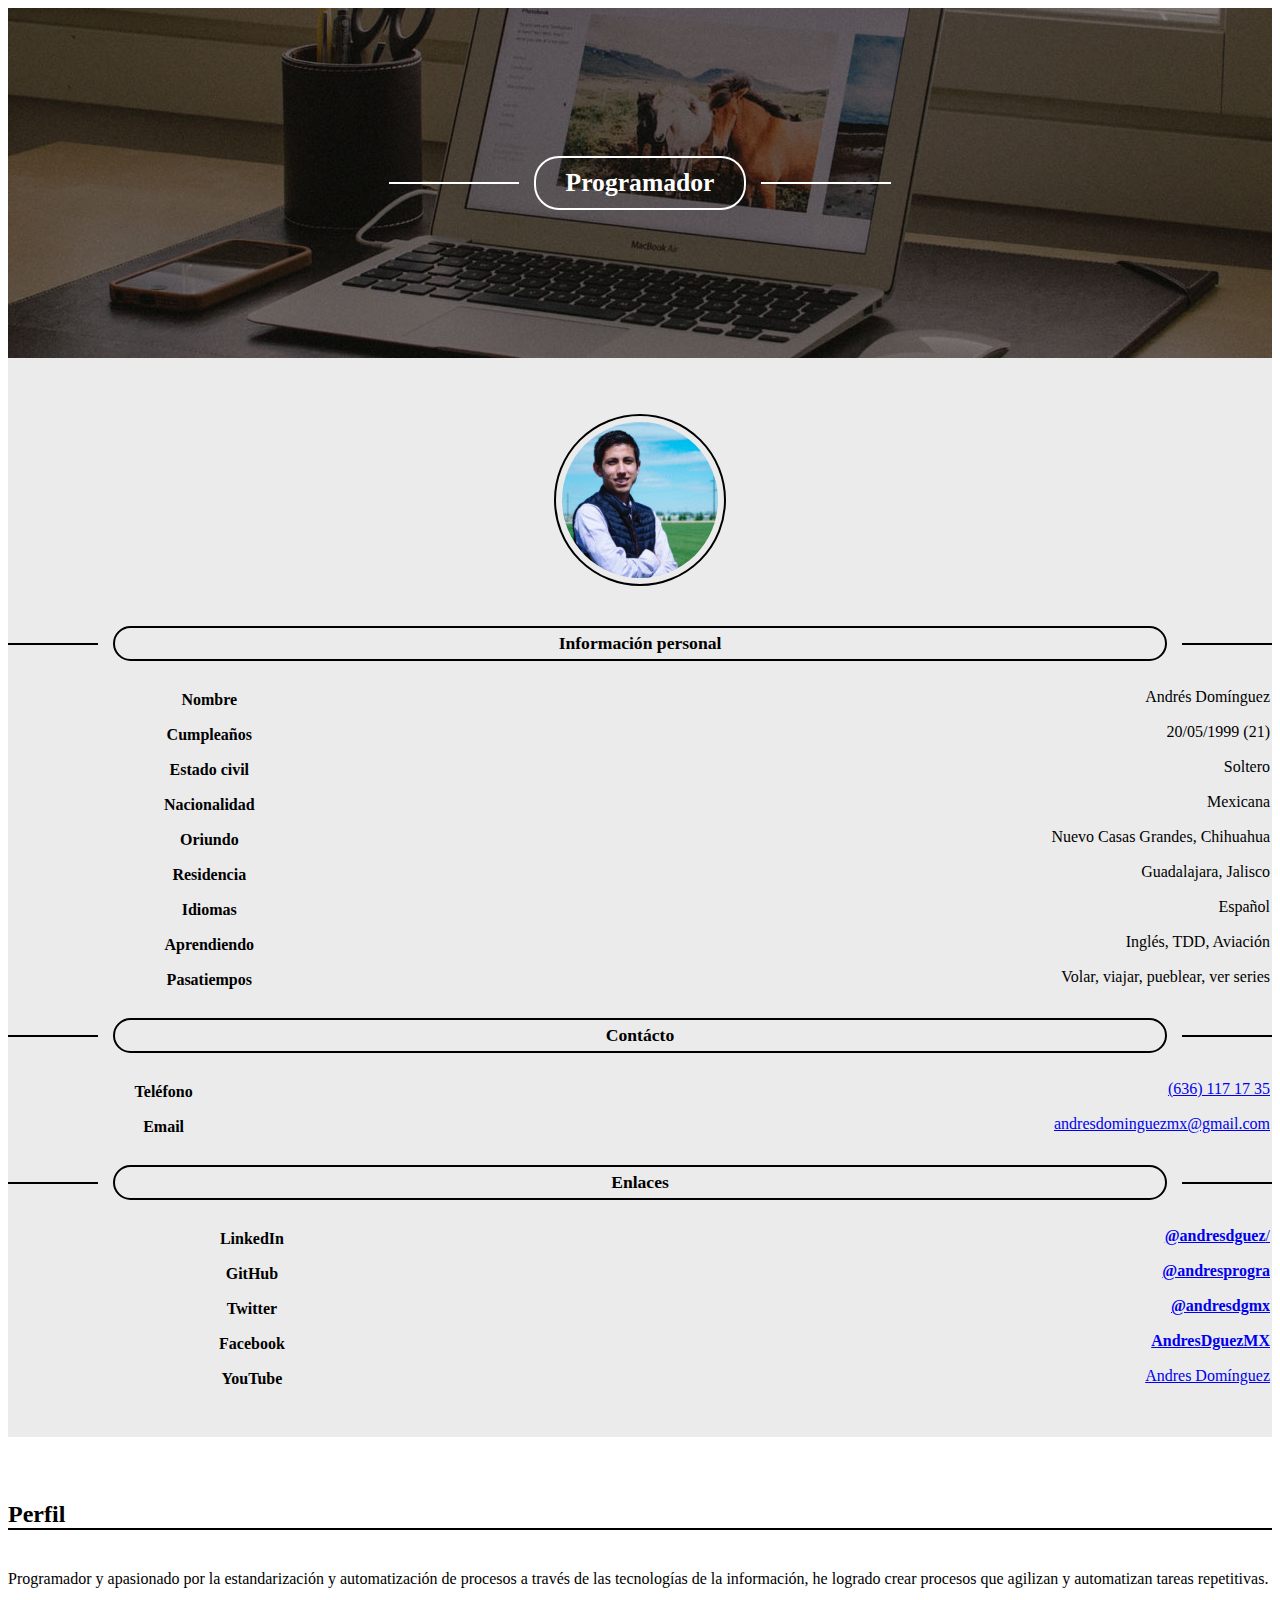
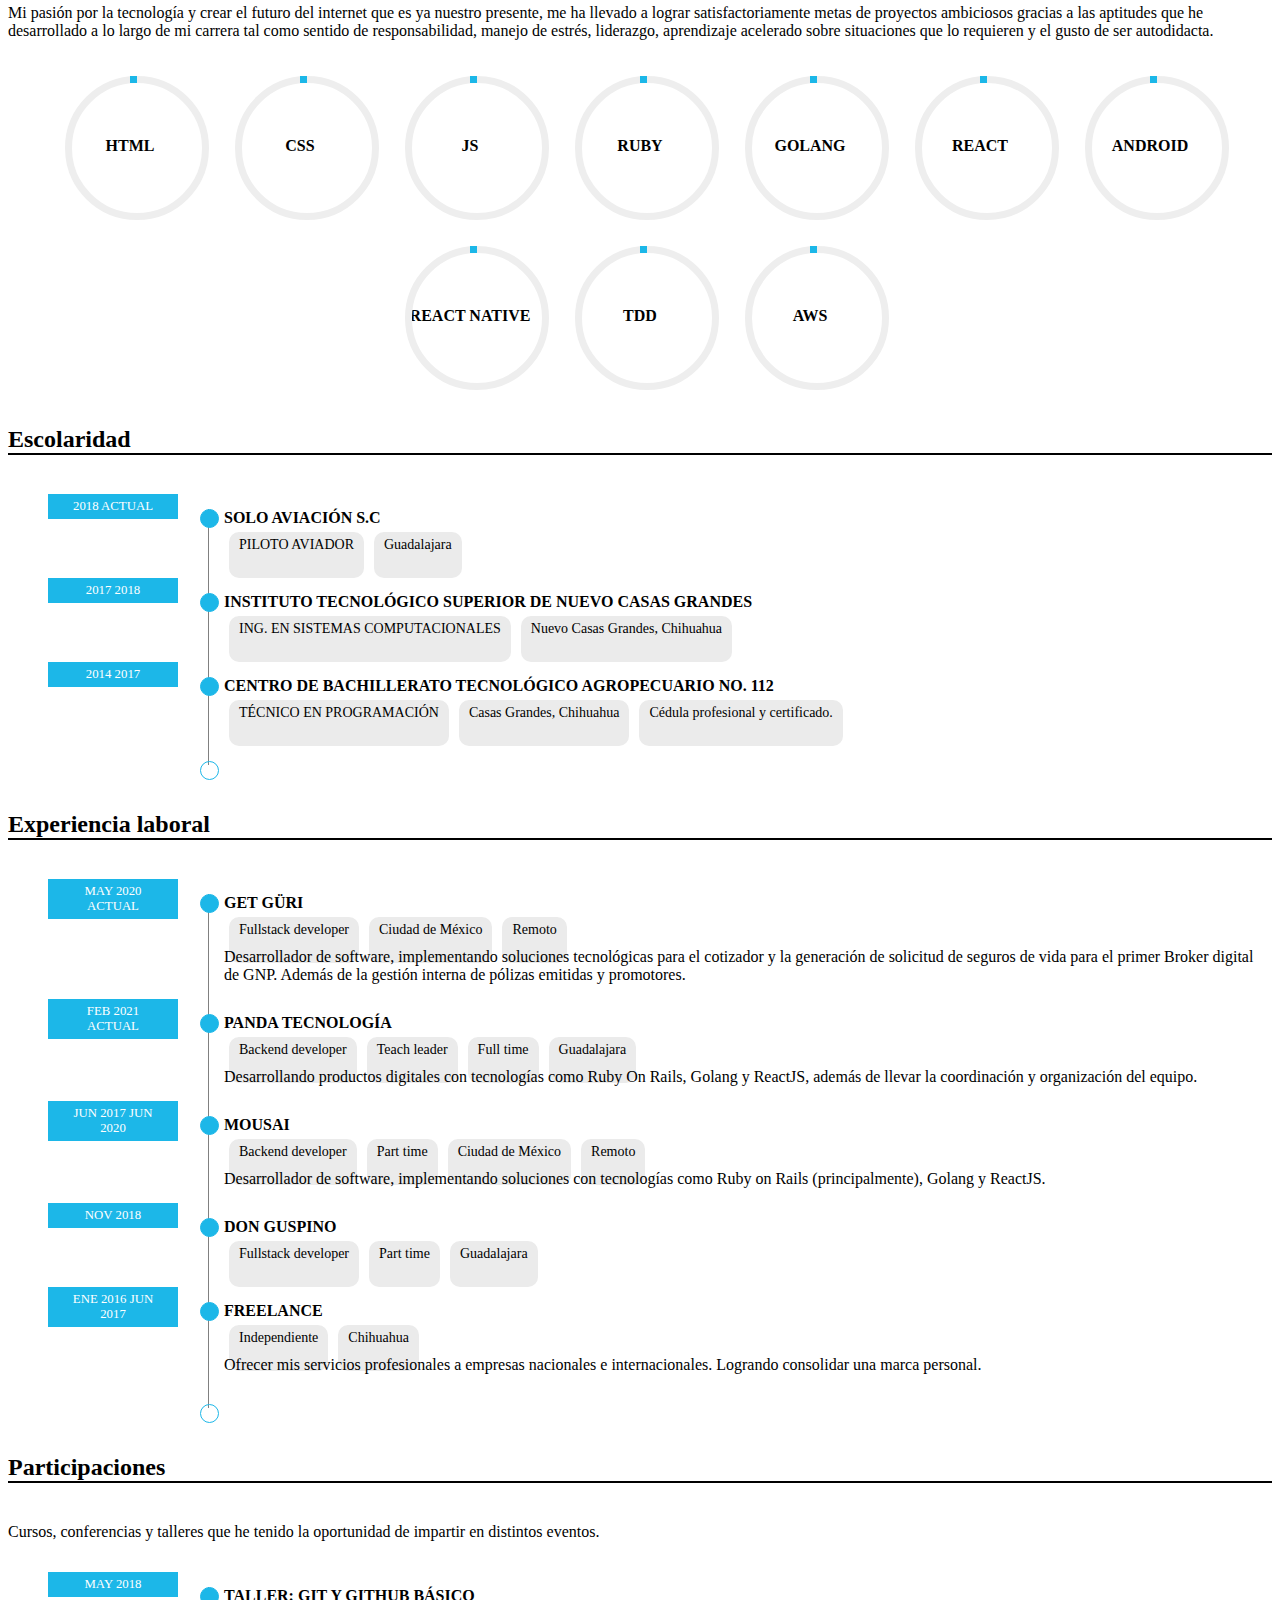
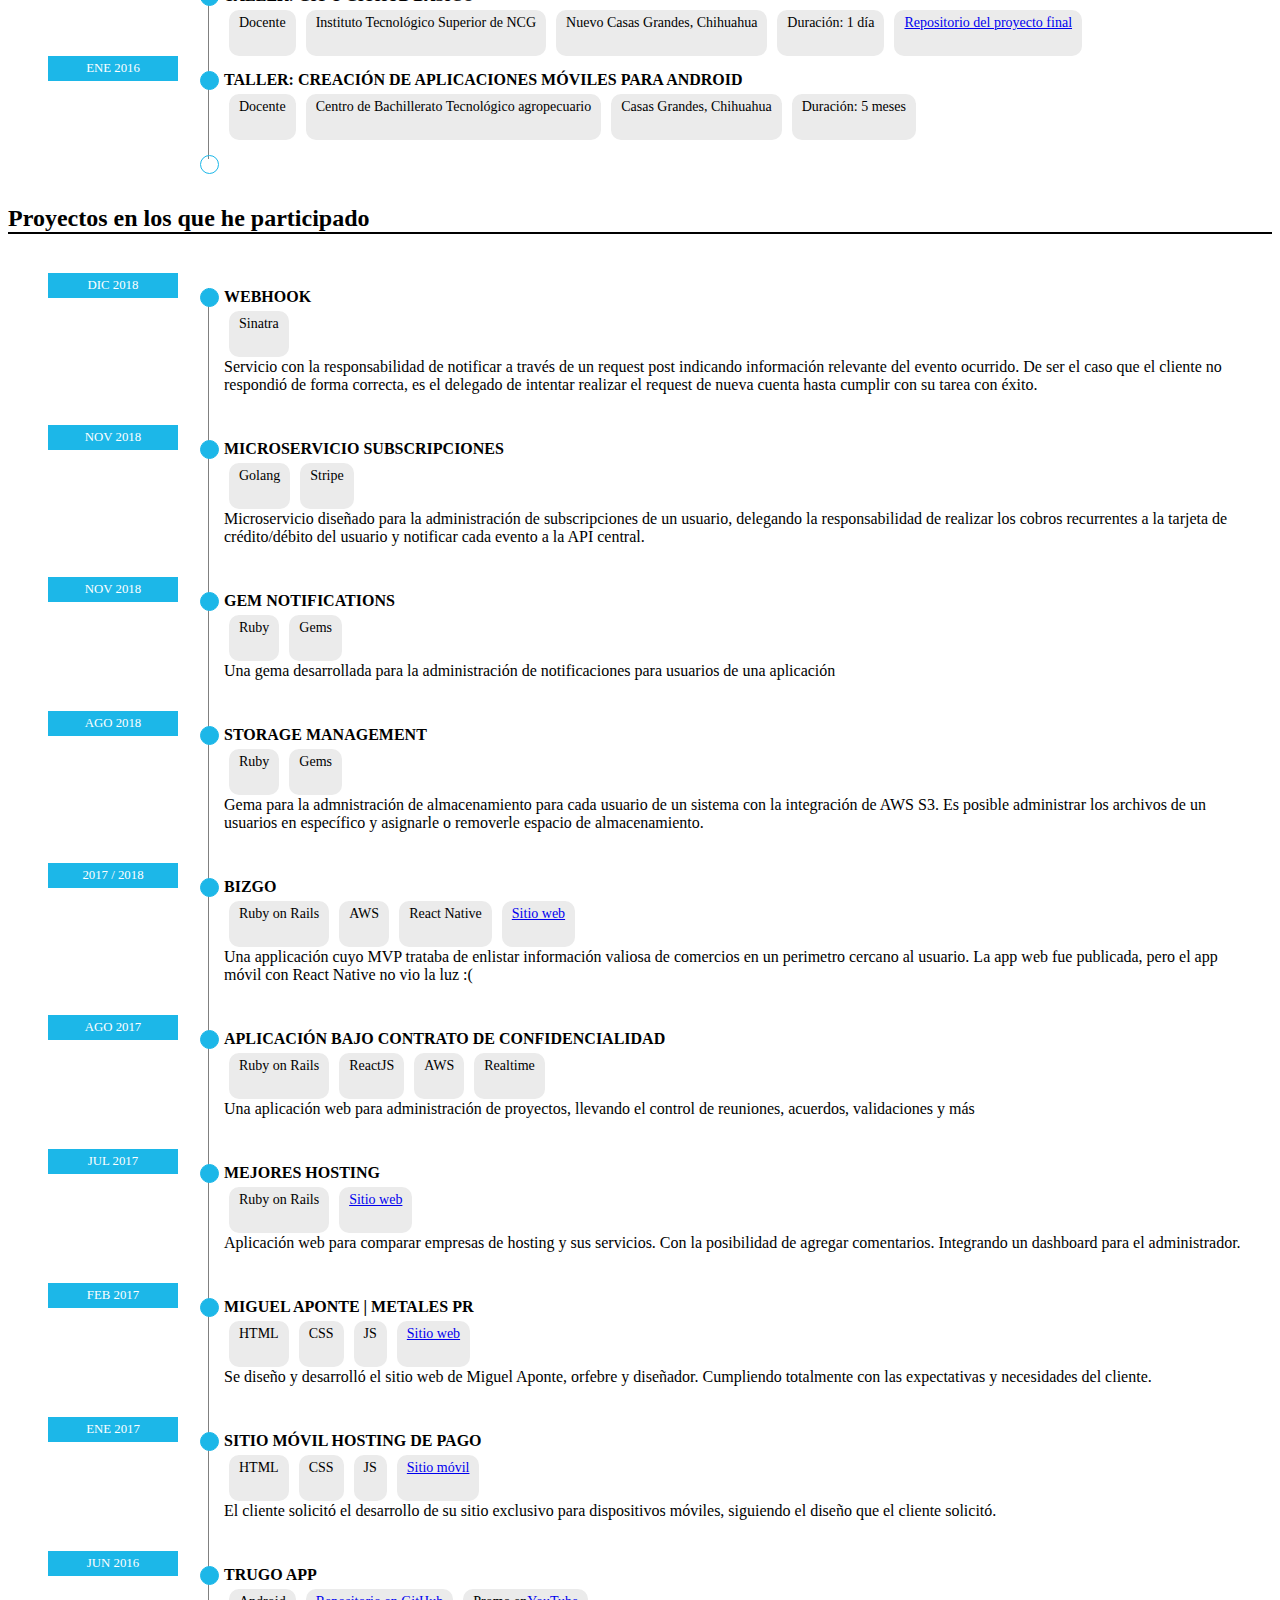
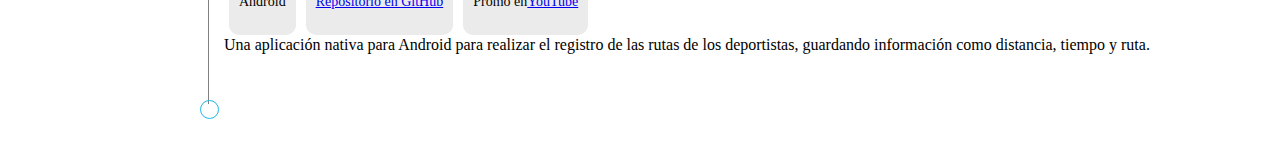
==== commit 3fcbf828: "Update index.html" ====
--- a/index.html
+++ b/index.html
@@ -312,8 +312,8 @@
         <p class="Curriculum__Right--title margin-top-30">Experiencia laboral</p>
         <div class="Curriculum__Right--works">
           <ul>
-            <li>
-              <div class="yearStart">ENE 2021 ACTUAL</div>
+            <!--<li>
+              <div class="yearStart">ENE 2021 NOV 2021</div>
               <div class="job">
                 <p class="titleJob">AGENTE DE SEGUROS DE AUTO</p>
                 <ul>
@@ -322,7 +322,7 @@
                 </ul>
                 <span>Agente independiente para una promotoria de seguros de auto (Go Agentes)</span>
               </div>
-            </li>
+            </li>-->
             <li>
               <div class="yearStart">MAY 2020 ACTUAL</div>
               <div class="job">
@@ -333,6 +333,19 @@
                   <li>Remoto</li>
                 </ul>
                 <span>Desarrollador de software, implementando soluciones tecnológicas para el cotizador y la generación de solicitud de seguros de vida para el primer Broker digital de GNP. Además de la gestión interna de pólizas emitidas y promotores.</span>
+              </div>
+            </li>
+            <li>
+              <div class="yearStart">FEB 2021 ACTUAL</div>
+              <div class="job">
+                <p class="titleJob">PANDA TECNOLOGÍA</p>
+                <ul>
+                  <li>Backend developer</li>
+                  <li>Teach leader</li>
+                  <li>Full time</li>
+                  <li>Guadalajara</li>
+                </ul>
+                <span>Desarrollando productos digitales con tecnologías como Ruby On Rails, Golang y ReactJS, además de llevar la coordinación y organización del equipo.</span>
               </div>
             </li>
             <li>
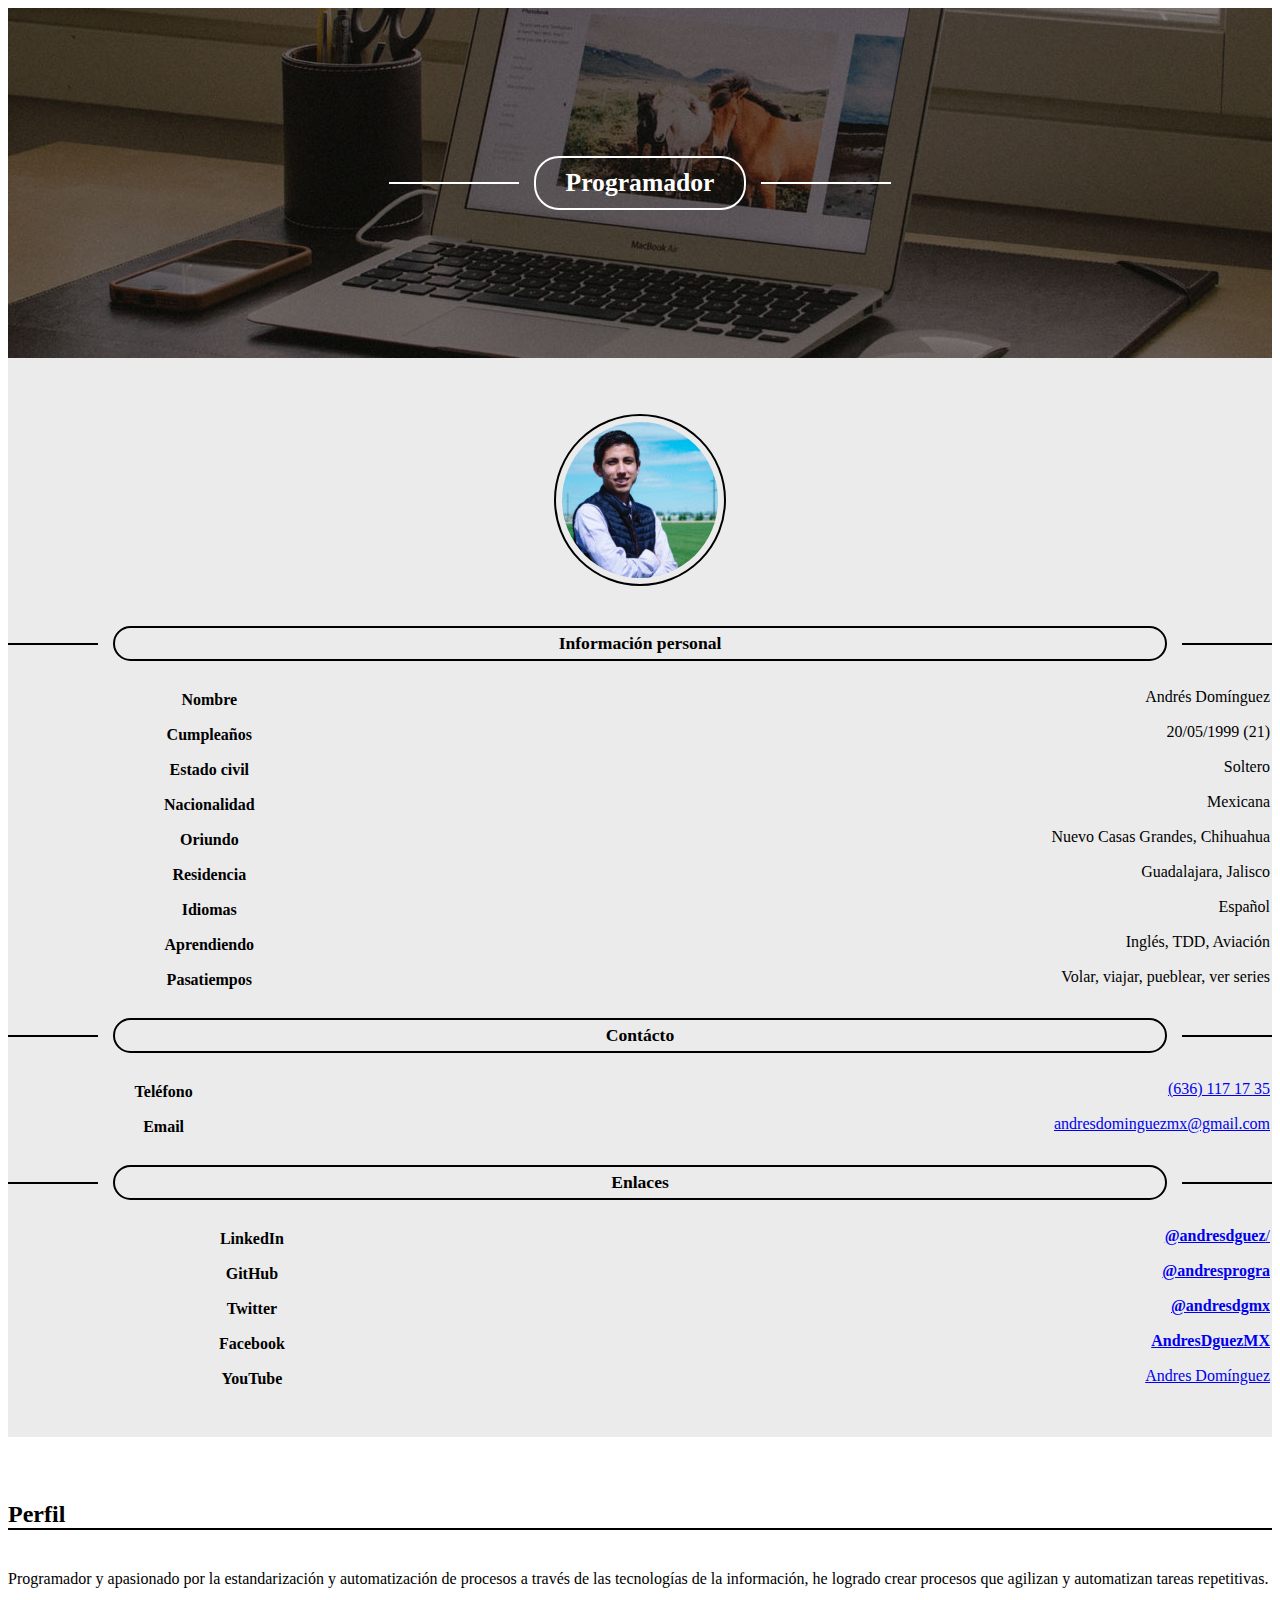
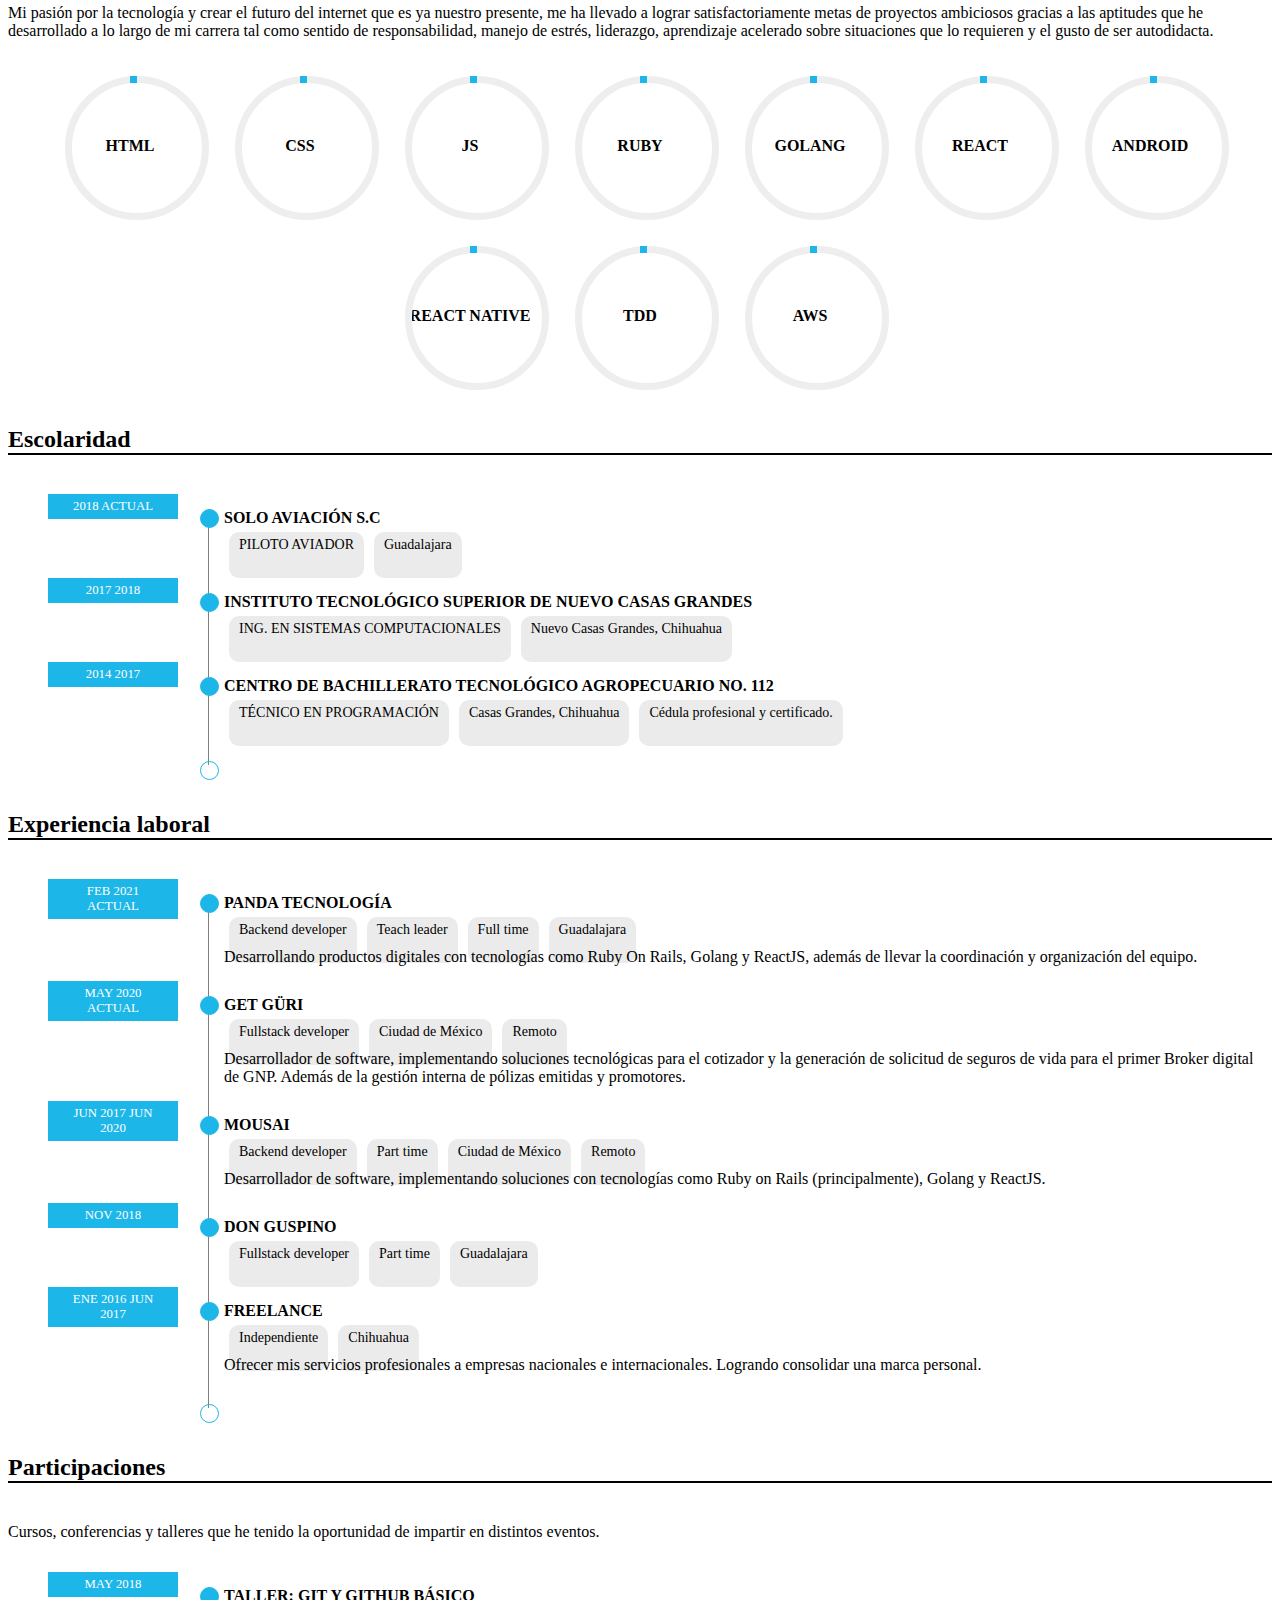
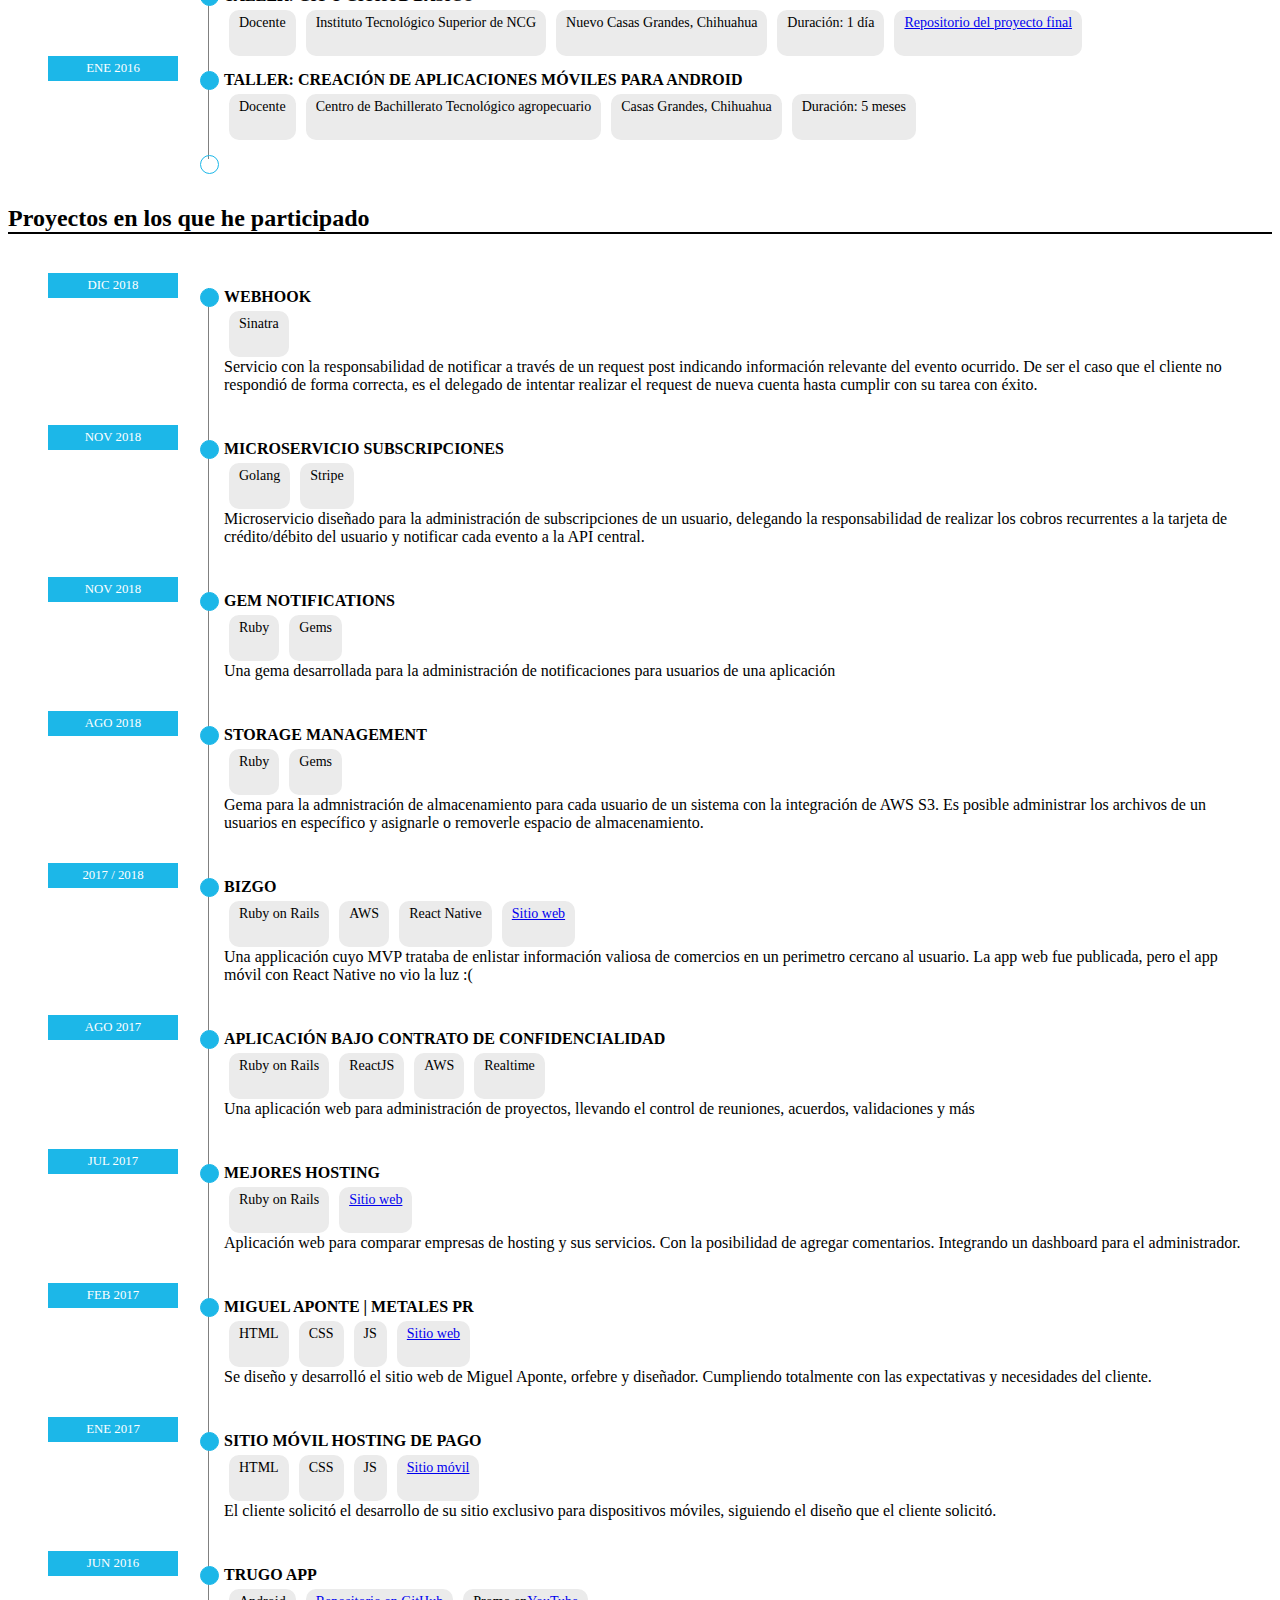
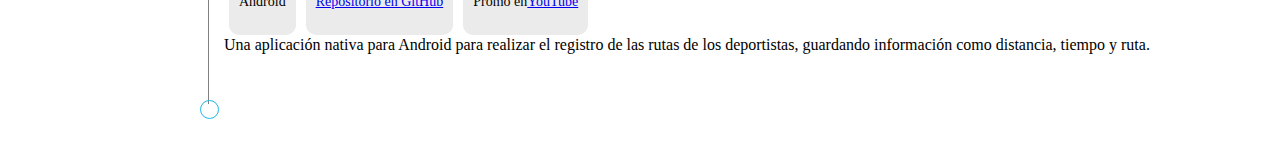
==== commit ee551658: "Update index.html" ====
--- a/index.html
+++ b/index.html
@@ -324,18 +324,6 @@
               </div>
             </li>-->
             <li>
-              <div class="yearStart">MAY 2020 ACTUAL</div>
-              <div class="job">
-                <p class="titleJob">GET GÜRI</p>
-                <ul>
-                  <li>Fullstack developer</li>
-                  <li>Ciudad de México</li>
-                  <li>Remoto</li>
-                </ul>
-                <span>Desarrollador de software, implementando soluciones tecnológicas para el cotizador y la generación de solicitud de seguros de vida para el primer Broker digital de GNP. Además de la gestión interna de pólizas emitidas y promotores.</span>
-              </div>
-            </li>
-            <li>
               <div class="yearStart">FEB 2021 ACTUAL</div>
               <div class="job">
                 <p class="titleJob">PANDA TECNOLOGÍA</p>
@@ -346,6 +334,18 @@
                   <li>Guadalajara</li>
                 </ul>
                 <span>Desarrollando productos digitales con tecnologías como Ruby On Rails, Golang y ReactJS, además de llevar la coordinación y organización del equipo.</span>
+              </div>
+            </li>
+            <li>
+              <div class="yearStart">MAY 2020 ACTUAL</div>
+              <div class="job">
+                <p class="titleJob">GET GÜRI</p>
+                <ul>
+                  <li>Fullstack developer</li>
+                  <li>Ciudad de México</li>
+                  <li>Remoto</li>
+                </ul>
+                <span>Desarrollador de software, implementando soluciones tecnológicas para el cotizador y la generación de solicitud de seguros de vida para el primer Broker digital de GNP. Además de la gestión interna de pólizas emitidas y promotores.</span>
               </div>
             </li>
             <li>
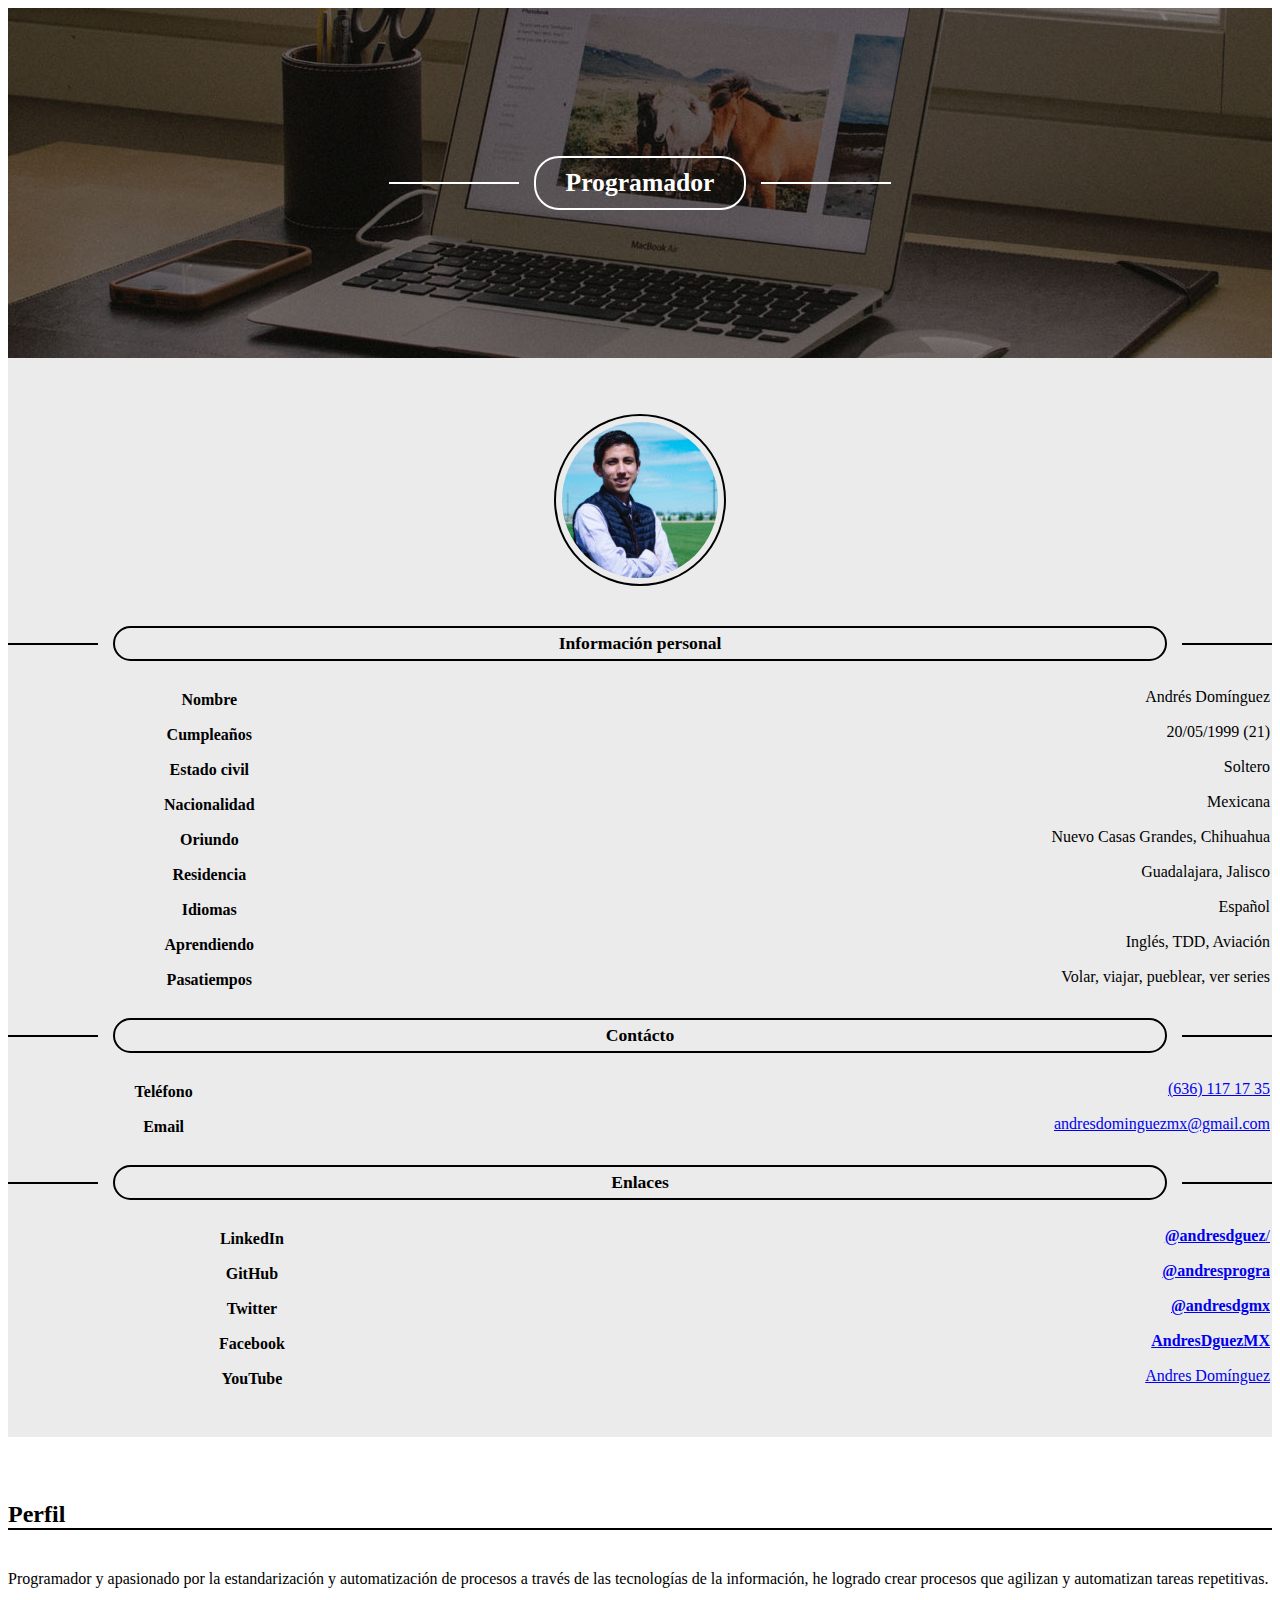
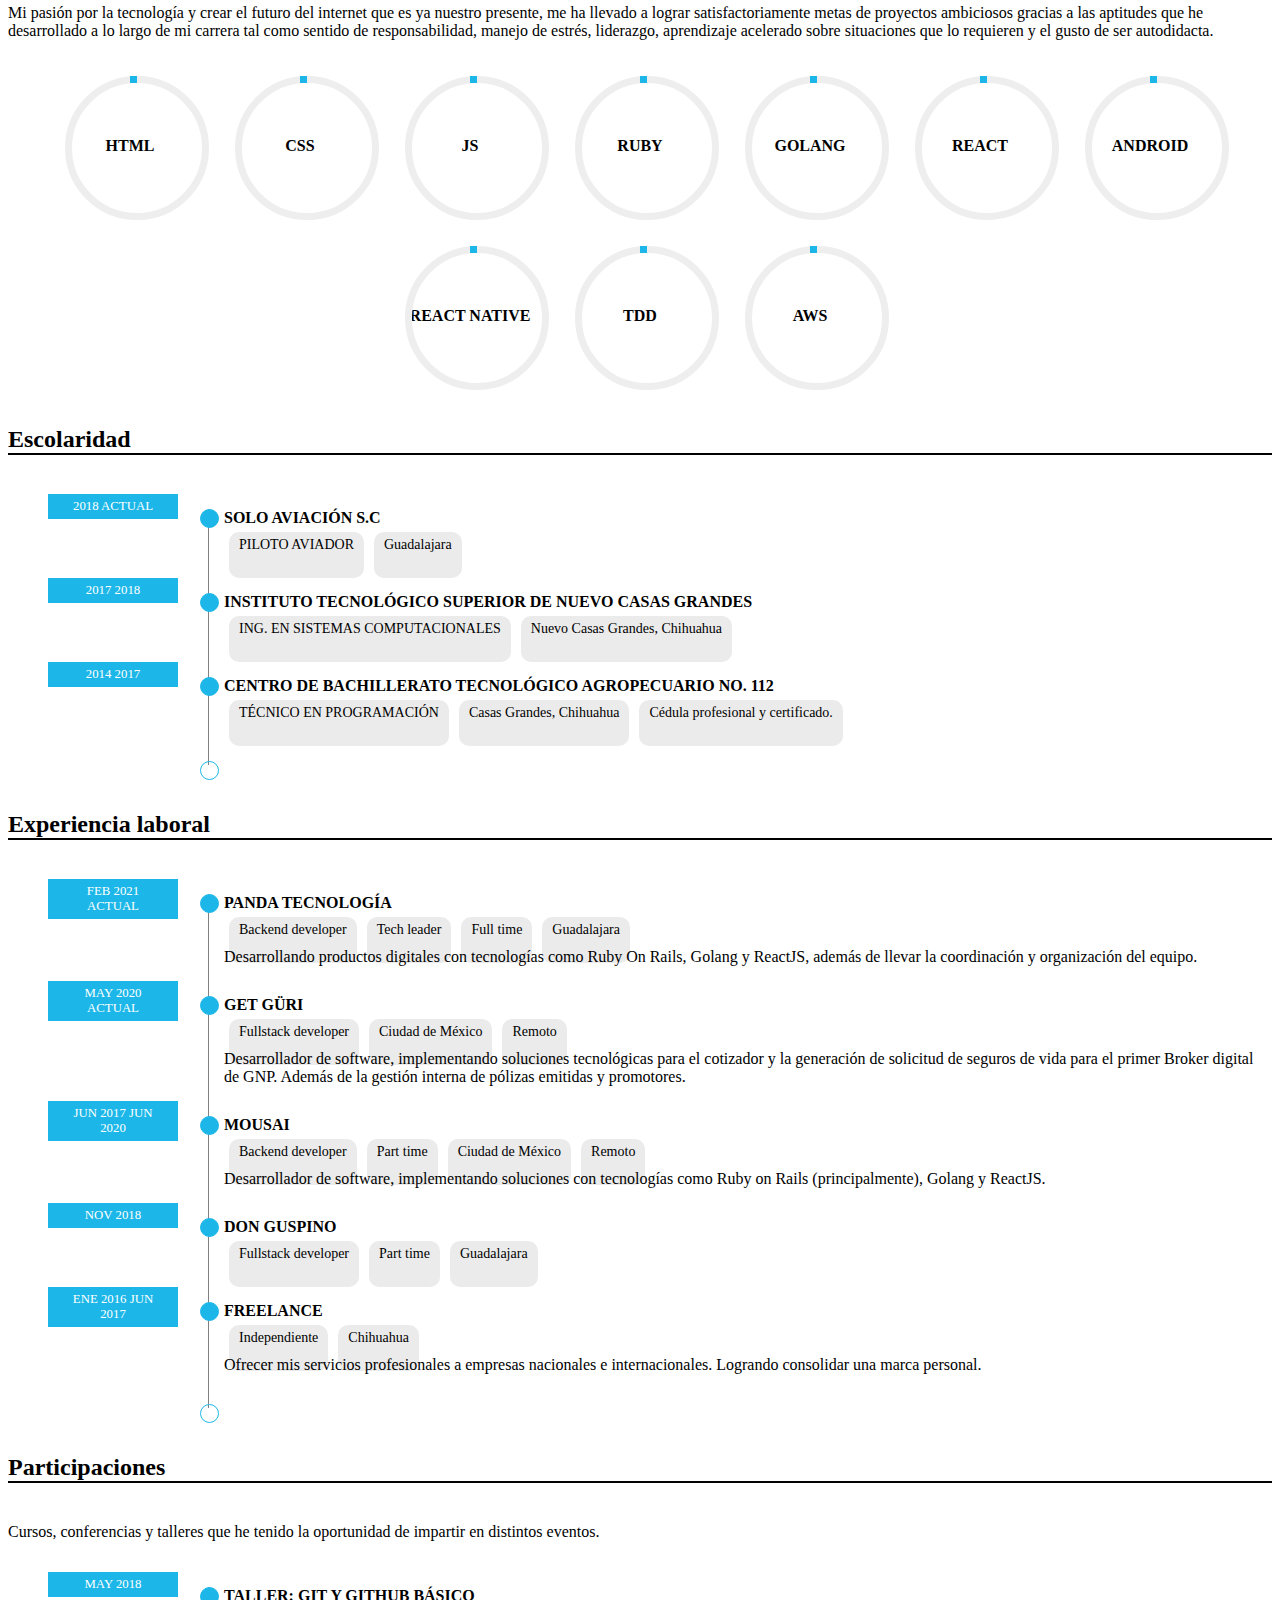
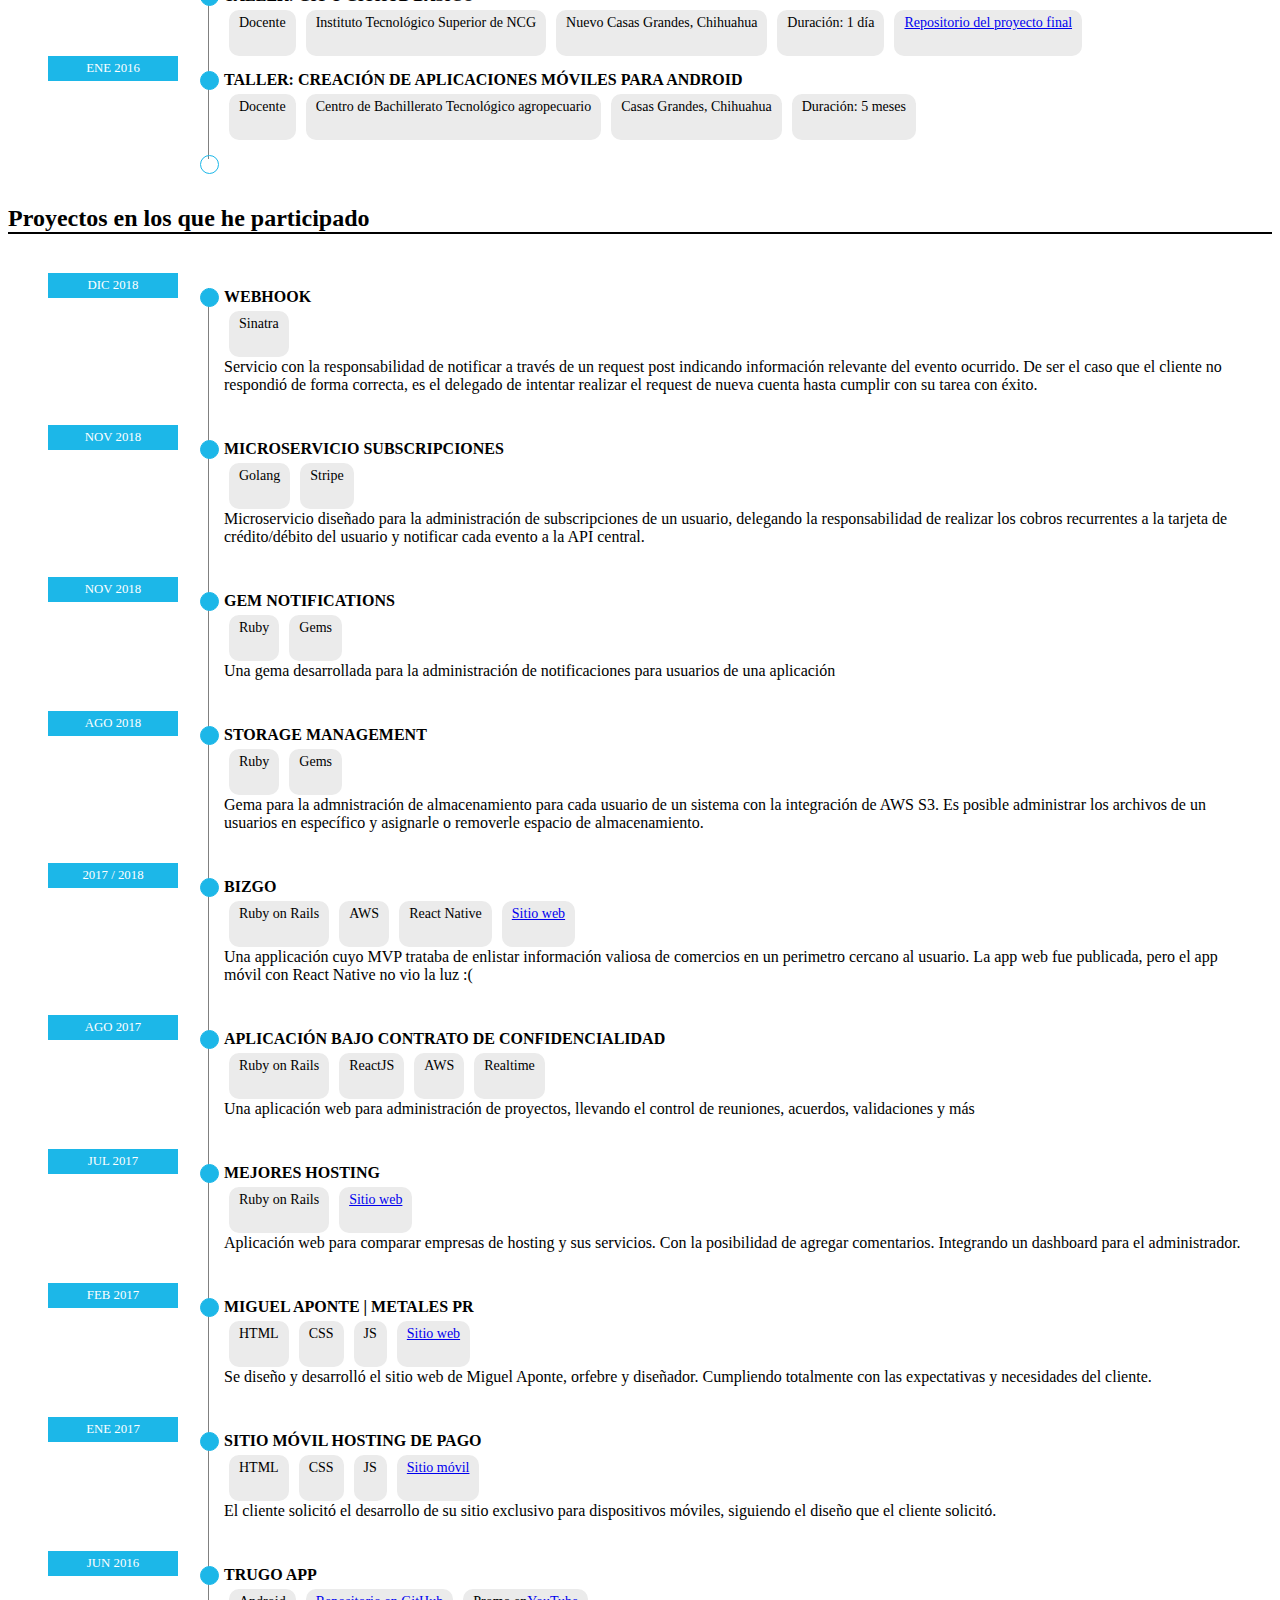
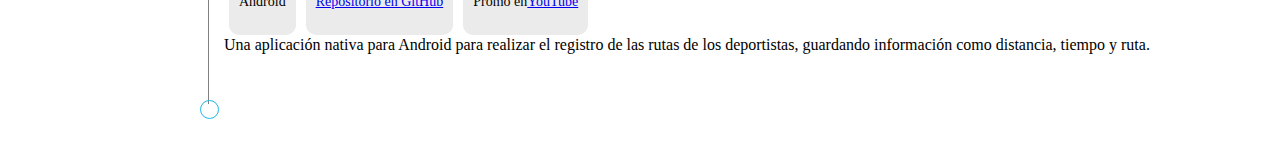
==== commit d17e9c10: "Update index.html" ====
--- a/index.html
+++ b/index.html
@@ -329,7 +329,7 @@
                 <p class="titleJob">PANDA TECNOLOGÍA</p>
                 <ul>
                   <li>Backend developer</li>
-                  <li>Teach leader</li>
+                  <li>Tech leader</li>
                   <li>Full time</li>
                   <li>Guadalajara</li>
                 </ul>
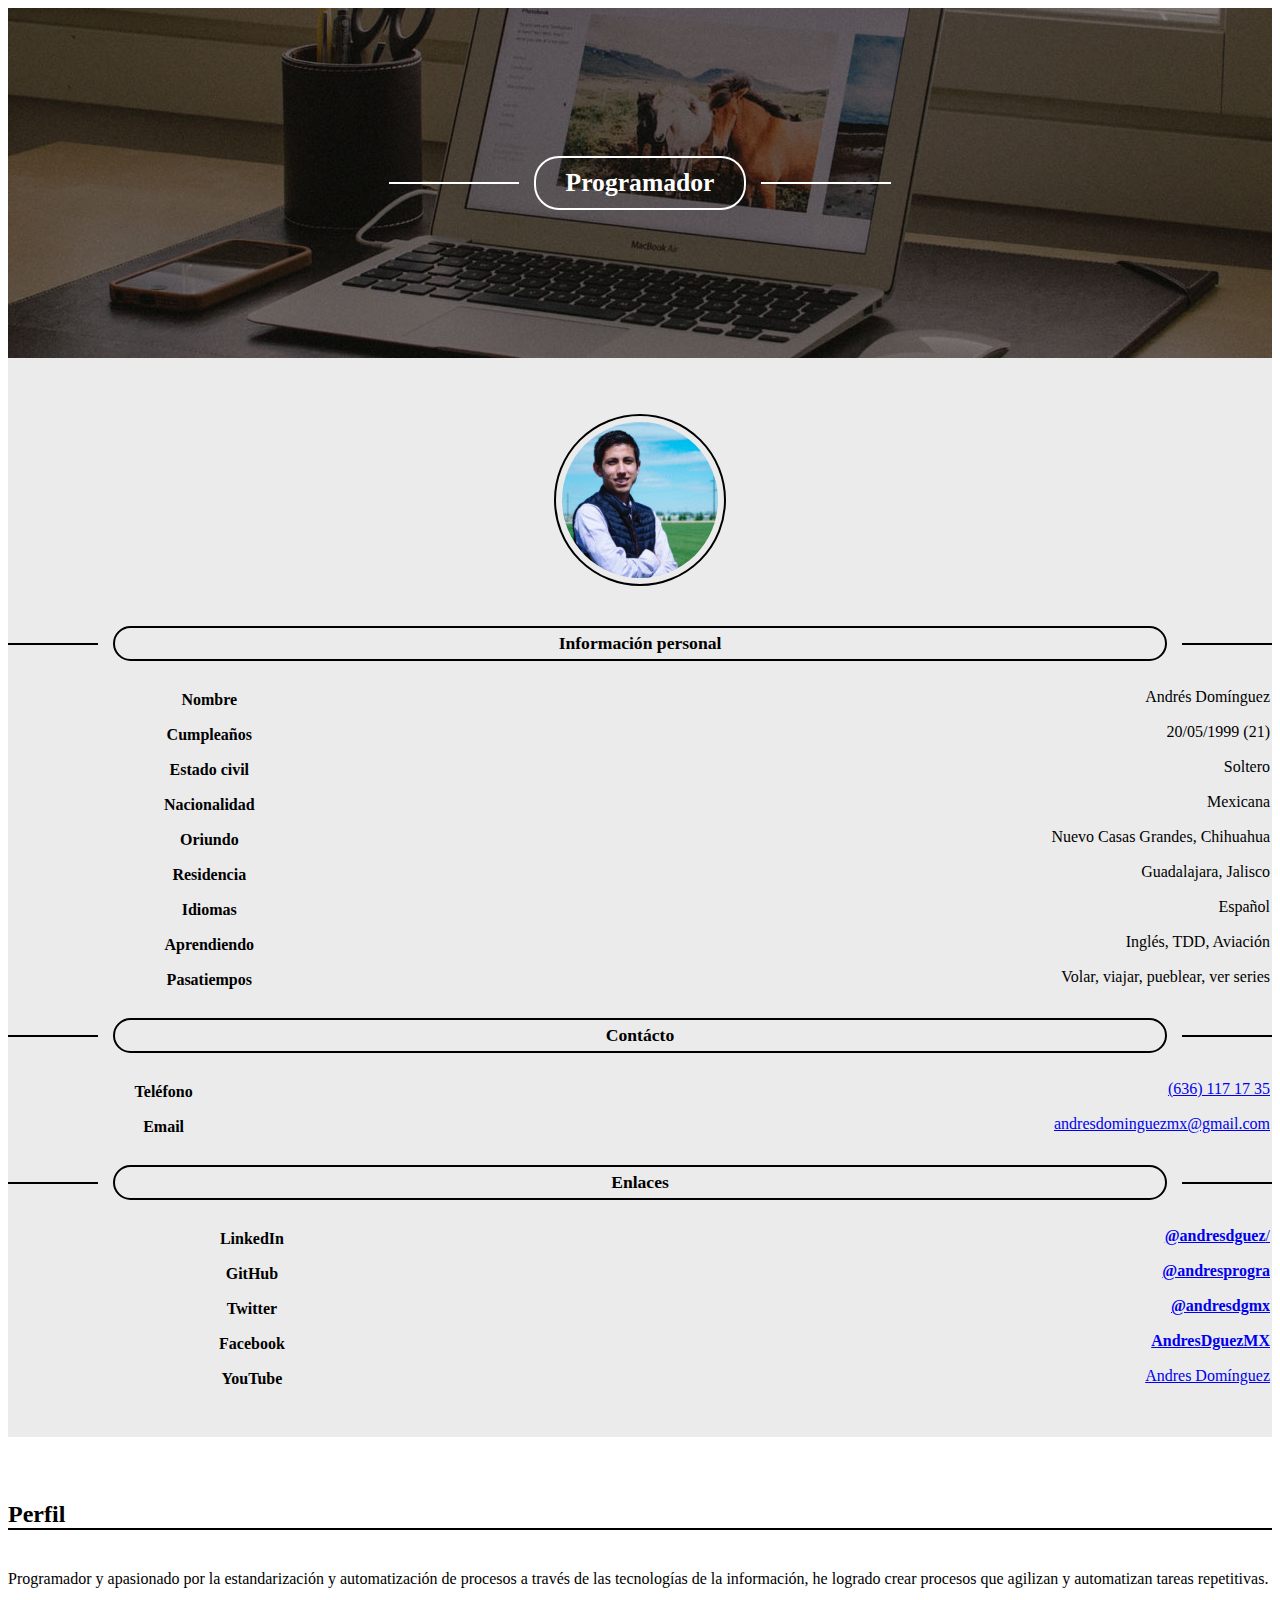
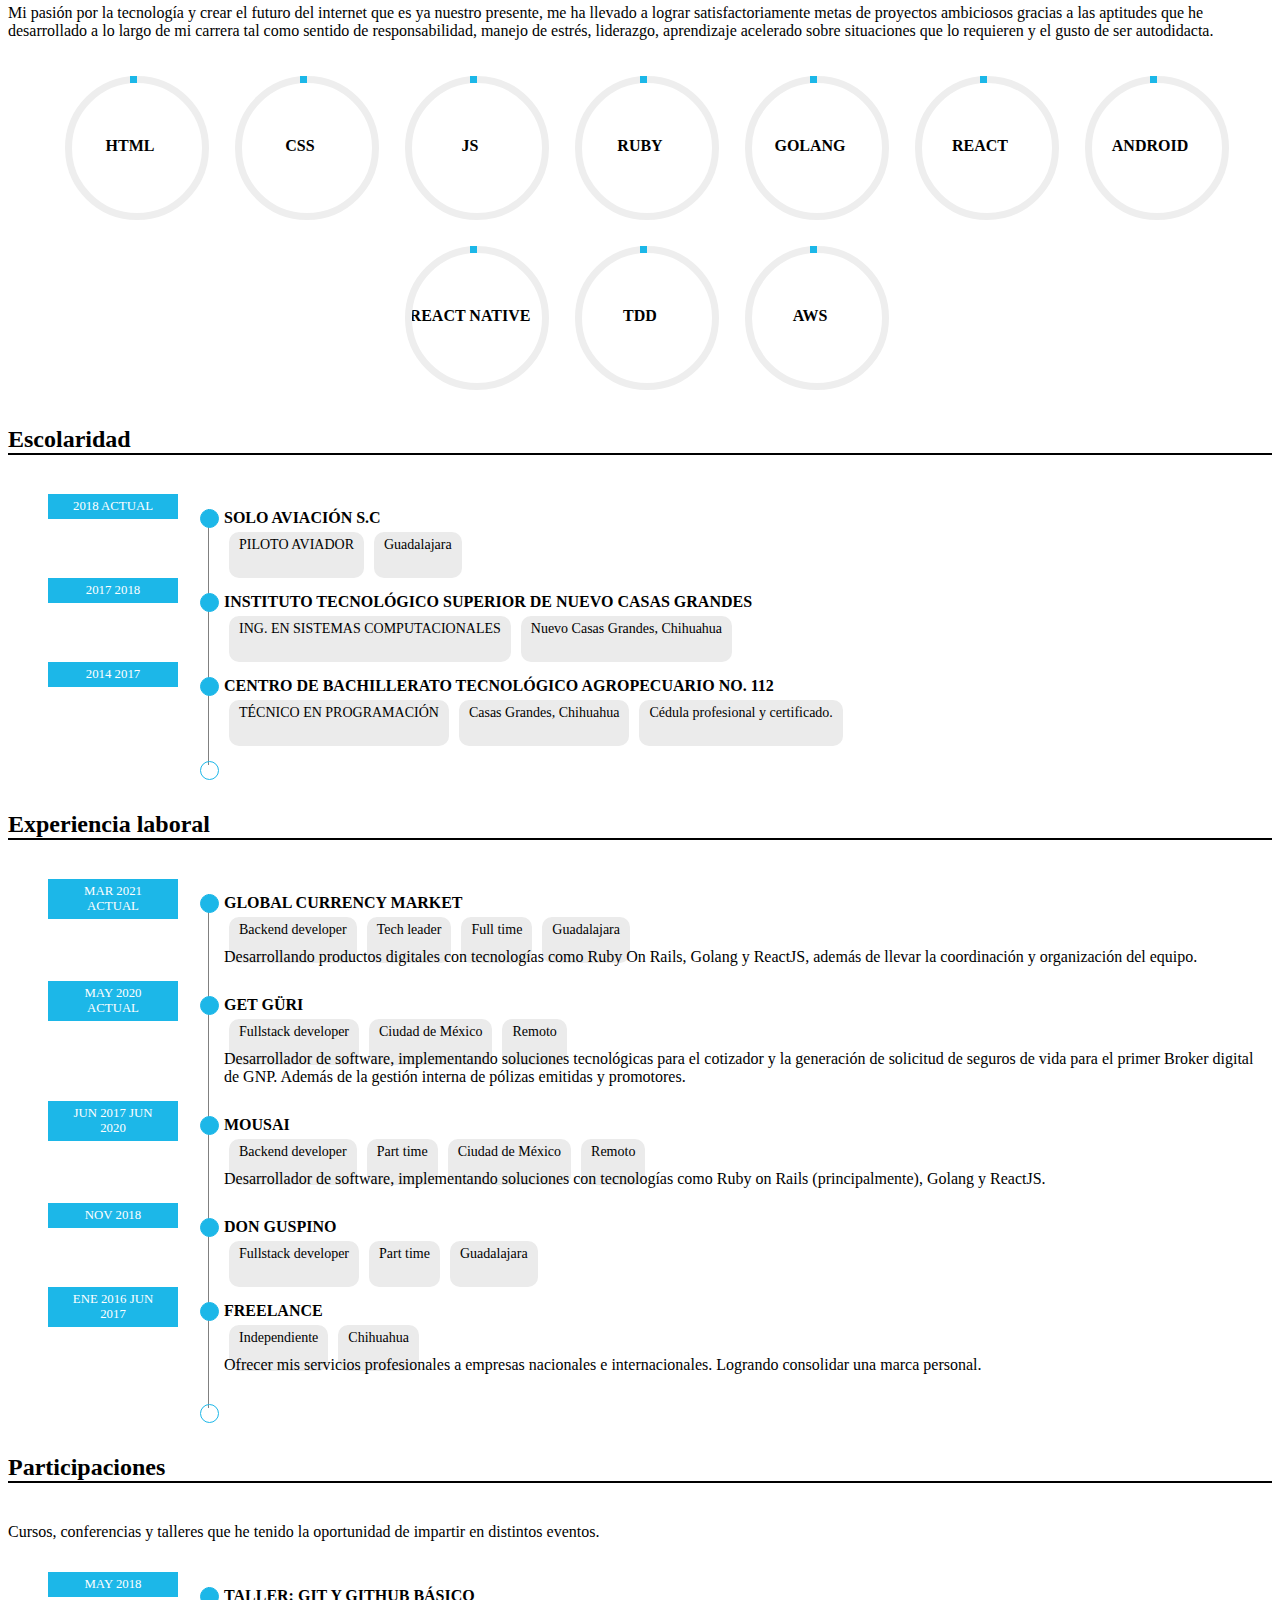
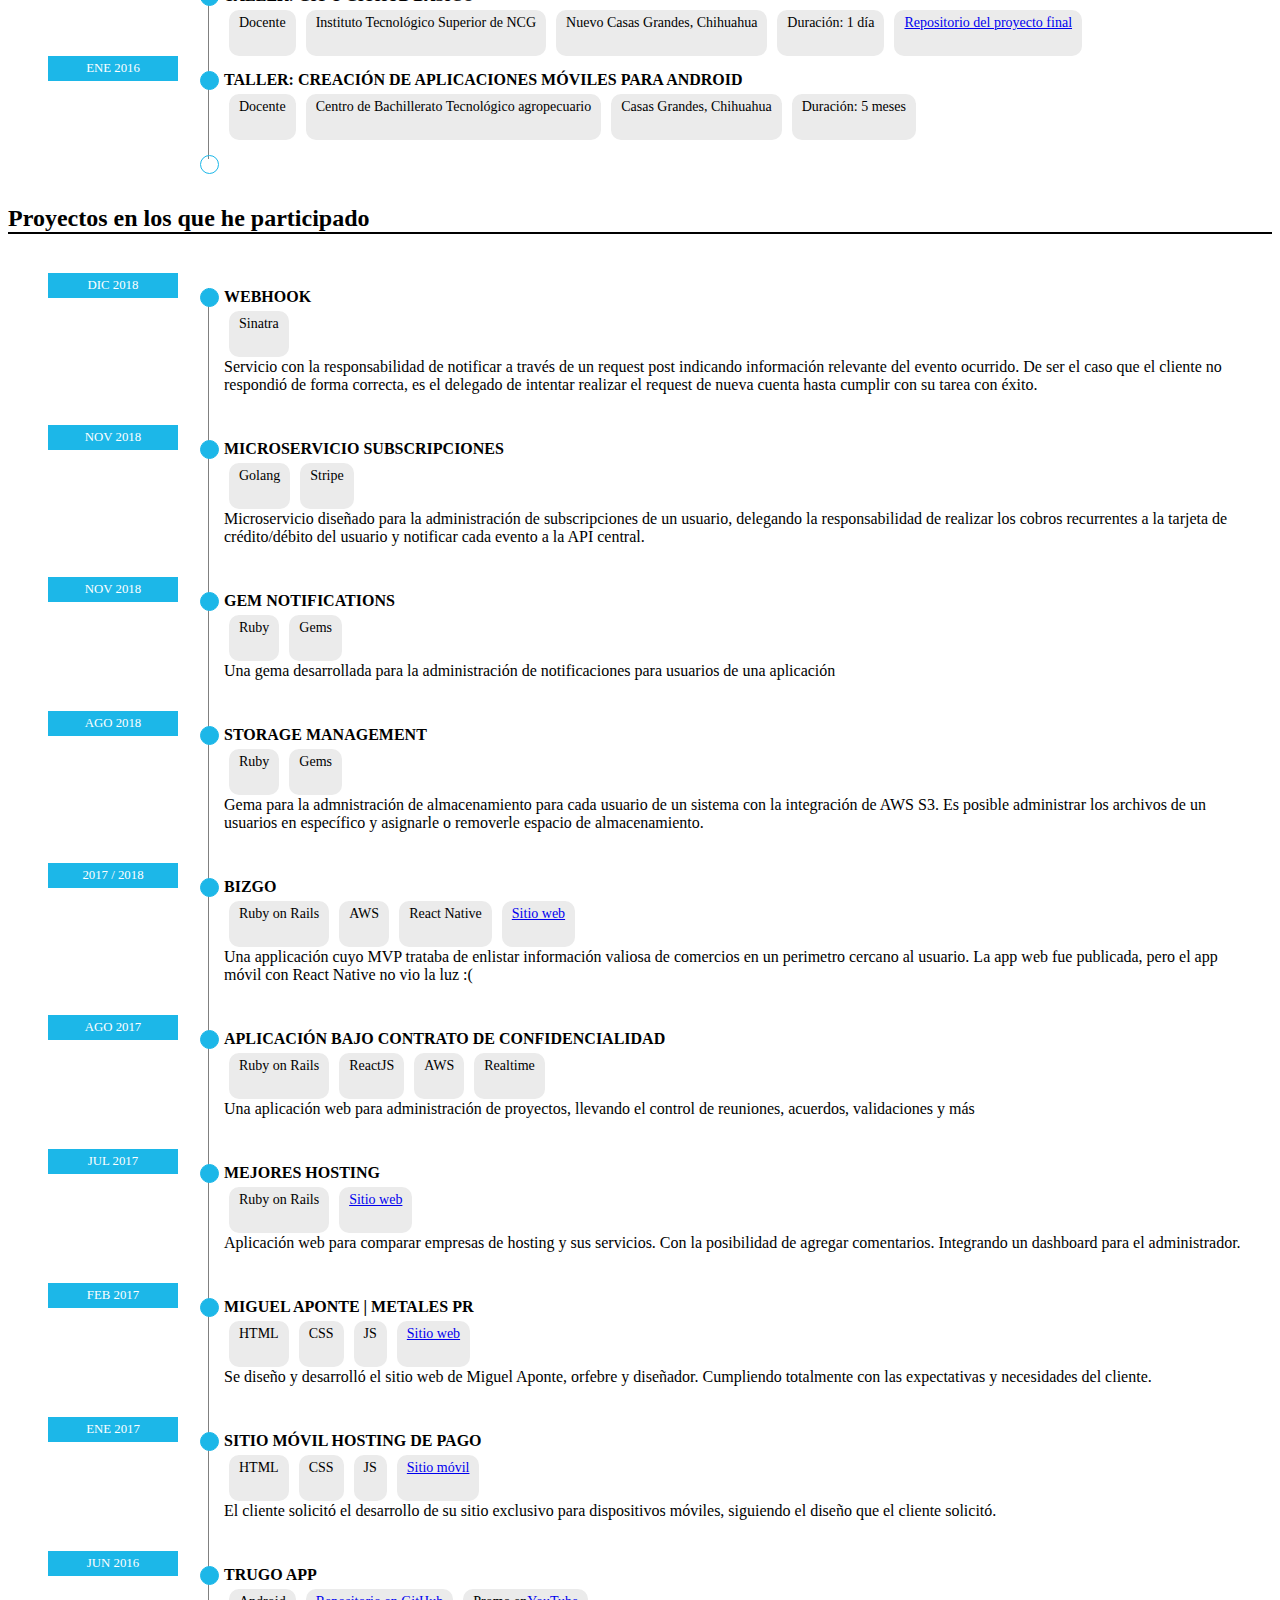
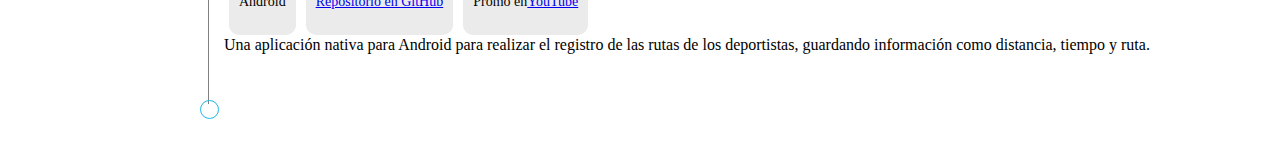
==== commit f45c539a: "Update index.html" ====
--- a/index.html
+++ b/index.html
@@ -324,9 +324,9 @@
               </div>
             </li>-->
             <li>
-              <div class="yearStart">FEB 2021 ACTUAL</div>
-              <div class="job">
-                <p class="titleJob">PANDA TECNOLOGÍA</p>
+              <div class="yearStart">MAR 2021 ACTUAL</div>
+              <div class="job">
+                <p class="titleJob">GLOBAL CURRENCY MARKET</p>
                 <ul>
                   <li>Backend developer</li>
                   <li>Tech leader</li>
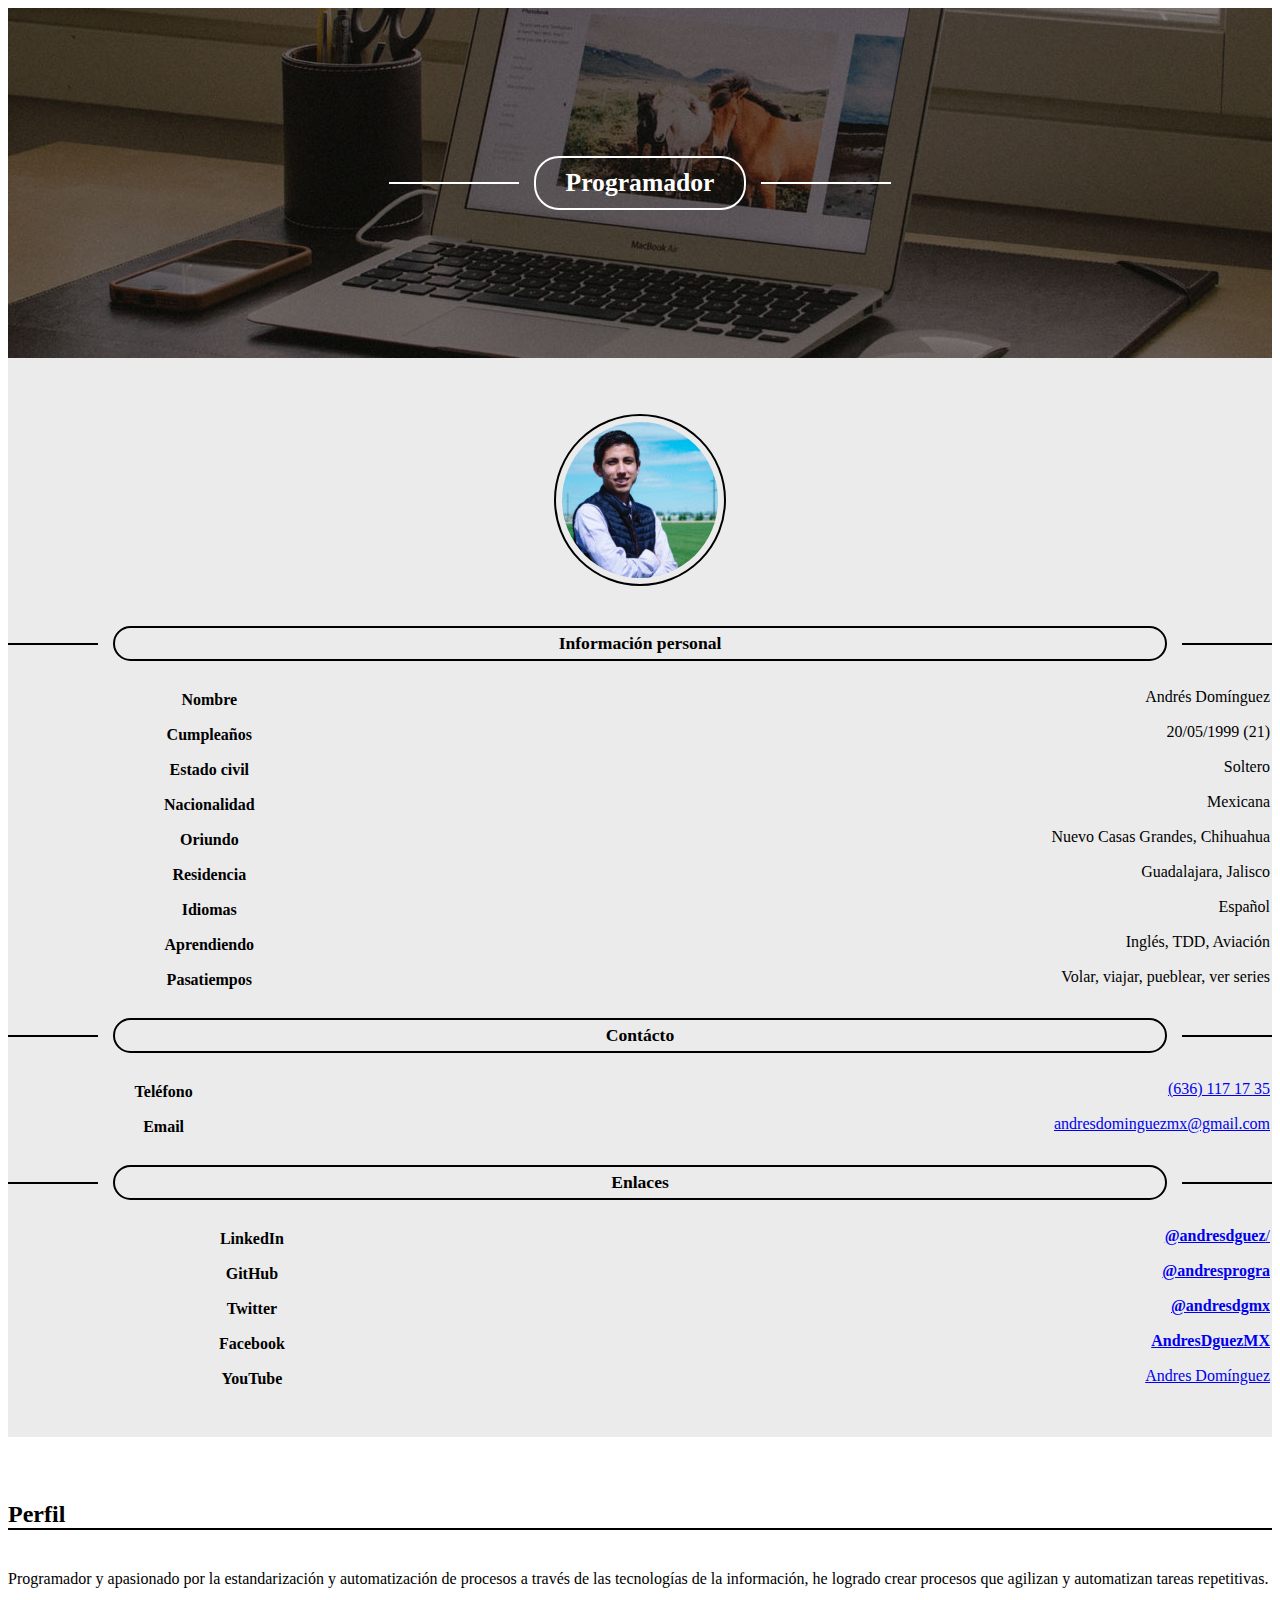
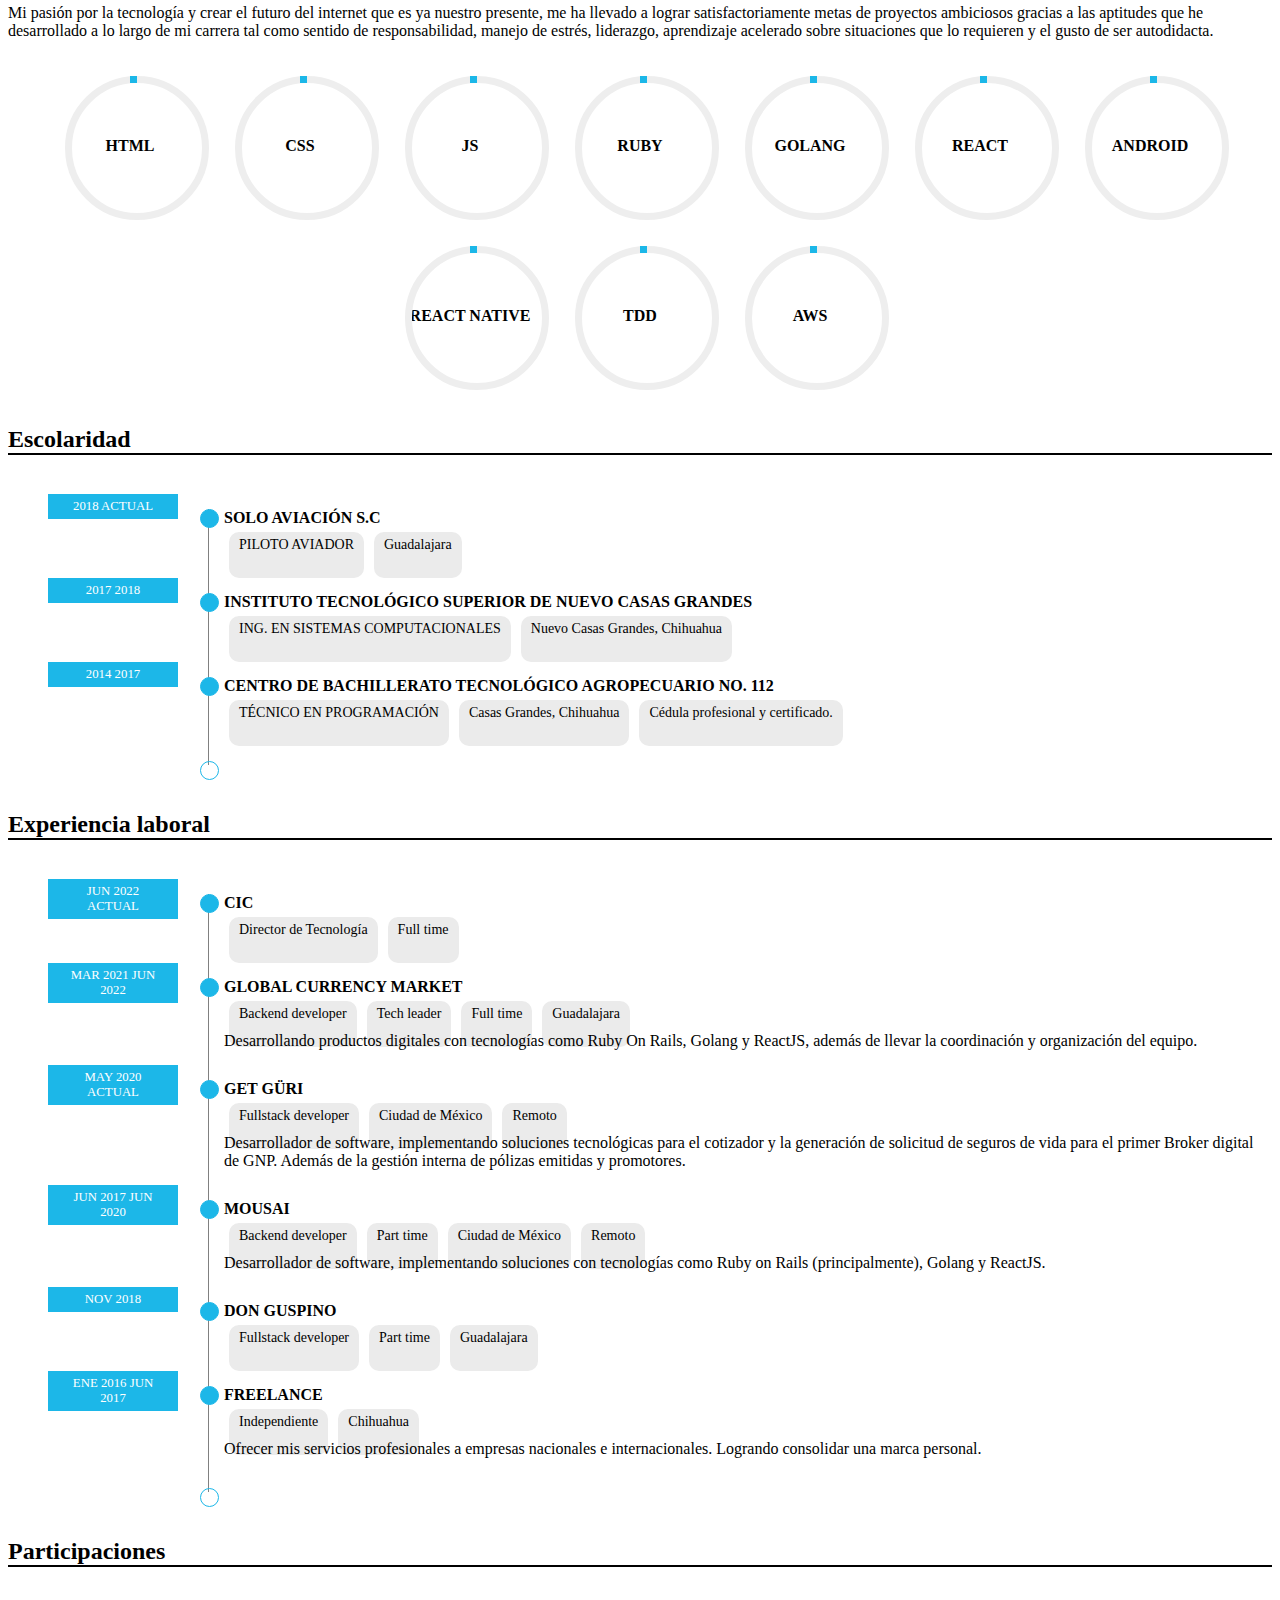
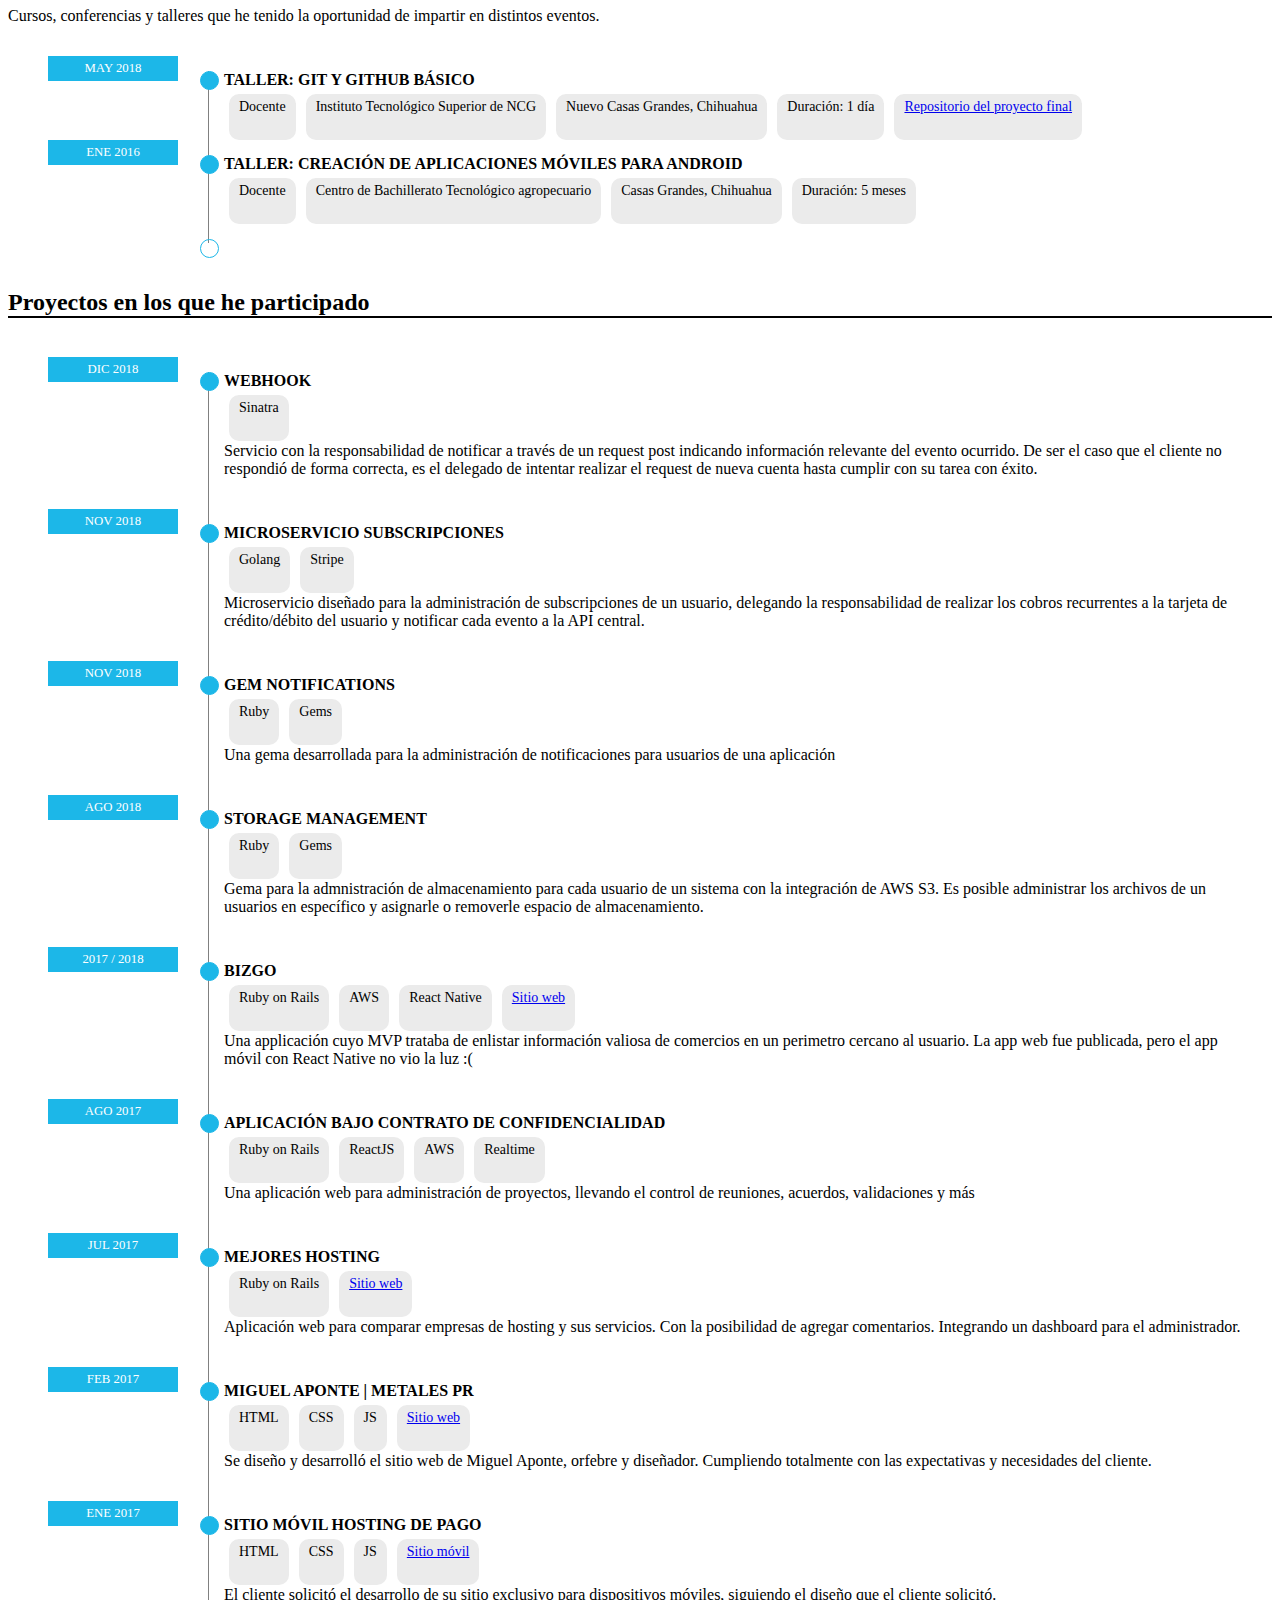
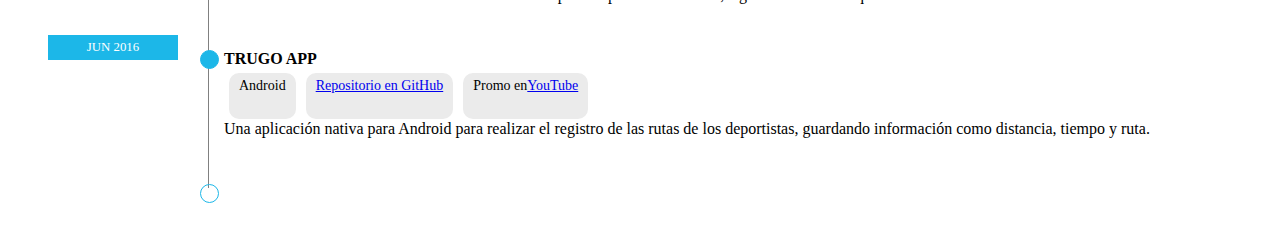
==== commit feddbe16: "Update index.html" ====
--- a/index.html
+++ b/index.html
@@ -324,7 +324,18 @@
               </div>
             </li>-->
             <li>
-              <div class="yearStart">MAR 2021 ACTUAL</div>
+              <div class="yearStart">JUN 2022 ACTUAL</div>
+              <div class="job">
+                <p class="titleJob">CIC</p>
+                <ul>
+                  <li>Director de Tecnología</li>
+                  <li>Full time</li>
+                </ul>
+                <span></span>
+              </div>
+            </li>
+            <li>
+              <div class="yearStart">MAR 2021 JUN 2022</div>
               <div class="job">
                 <p class="titleJob">GLOBAL CURRENCY MARKET</p>
                 <ul>
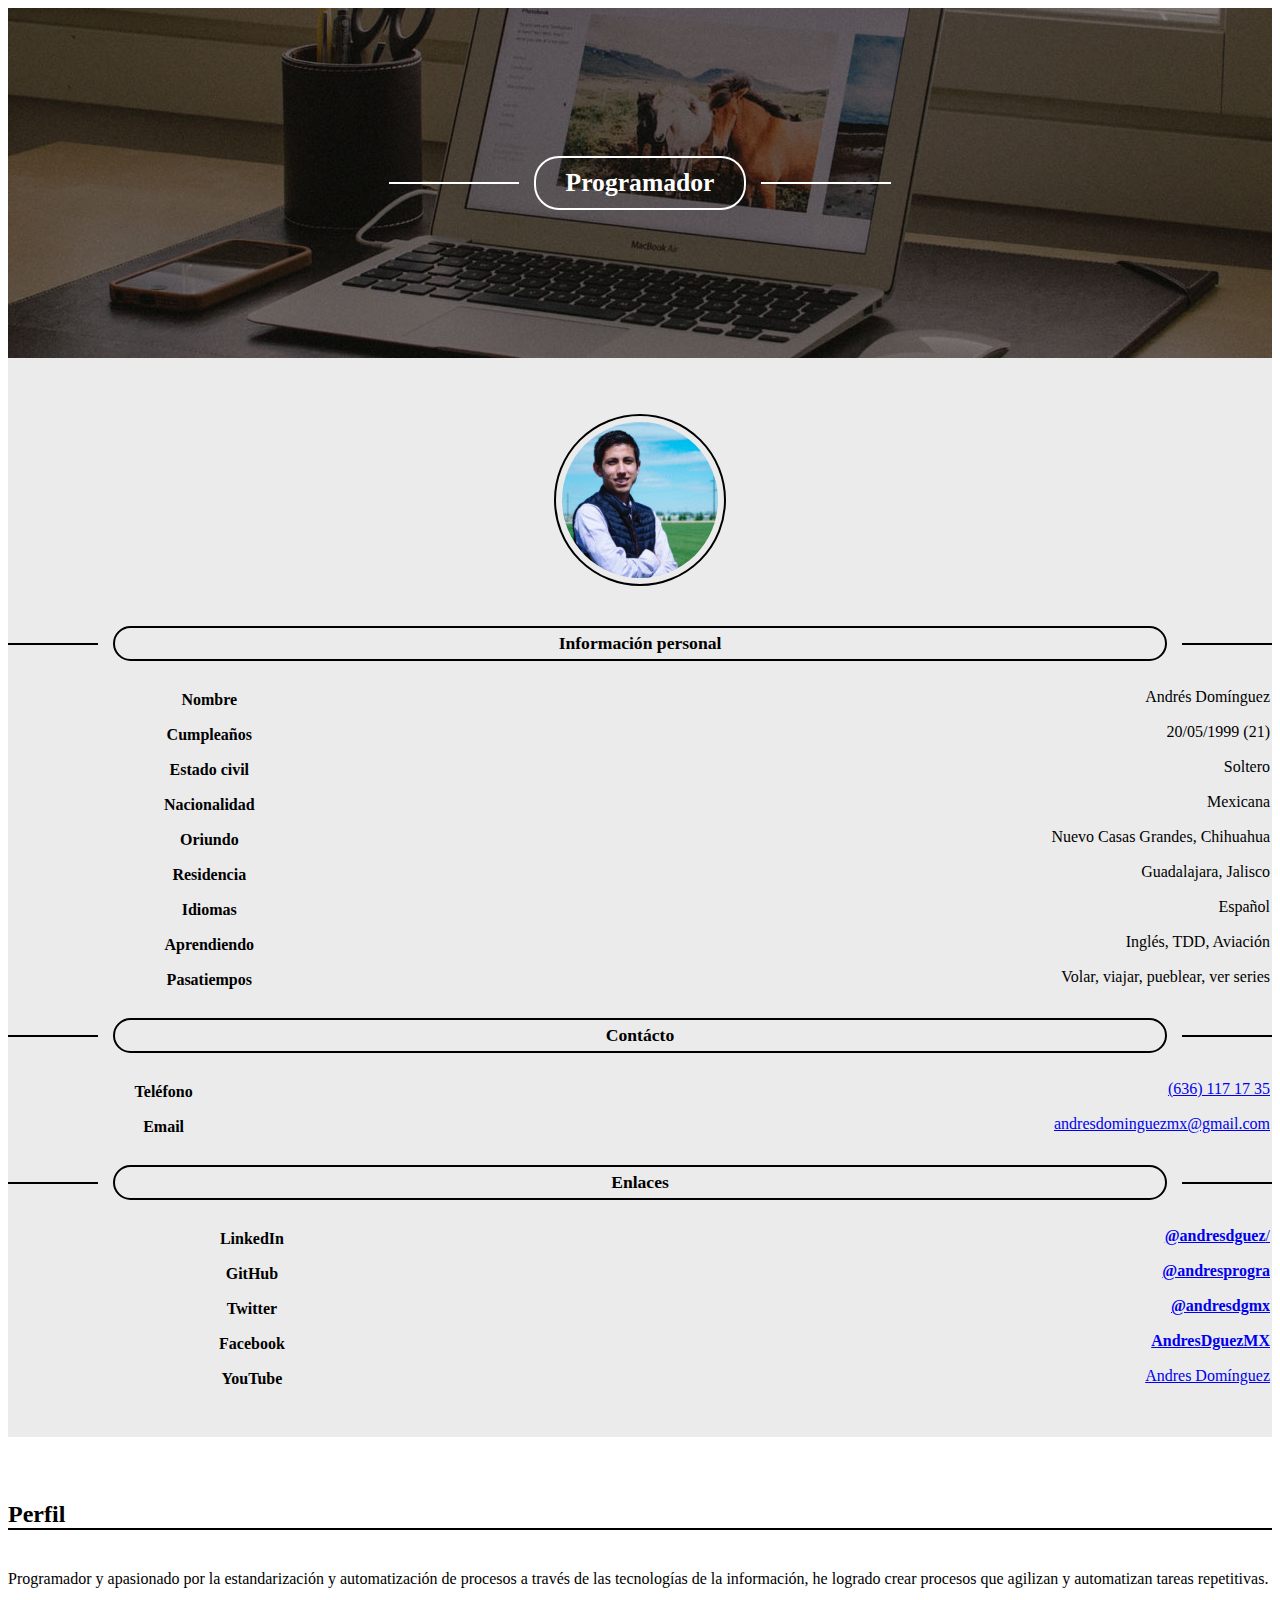
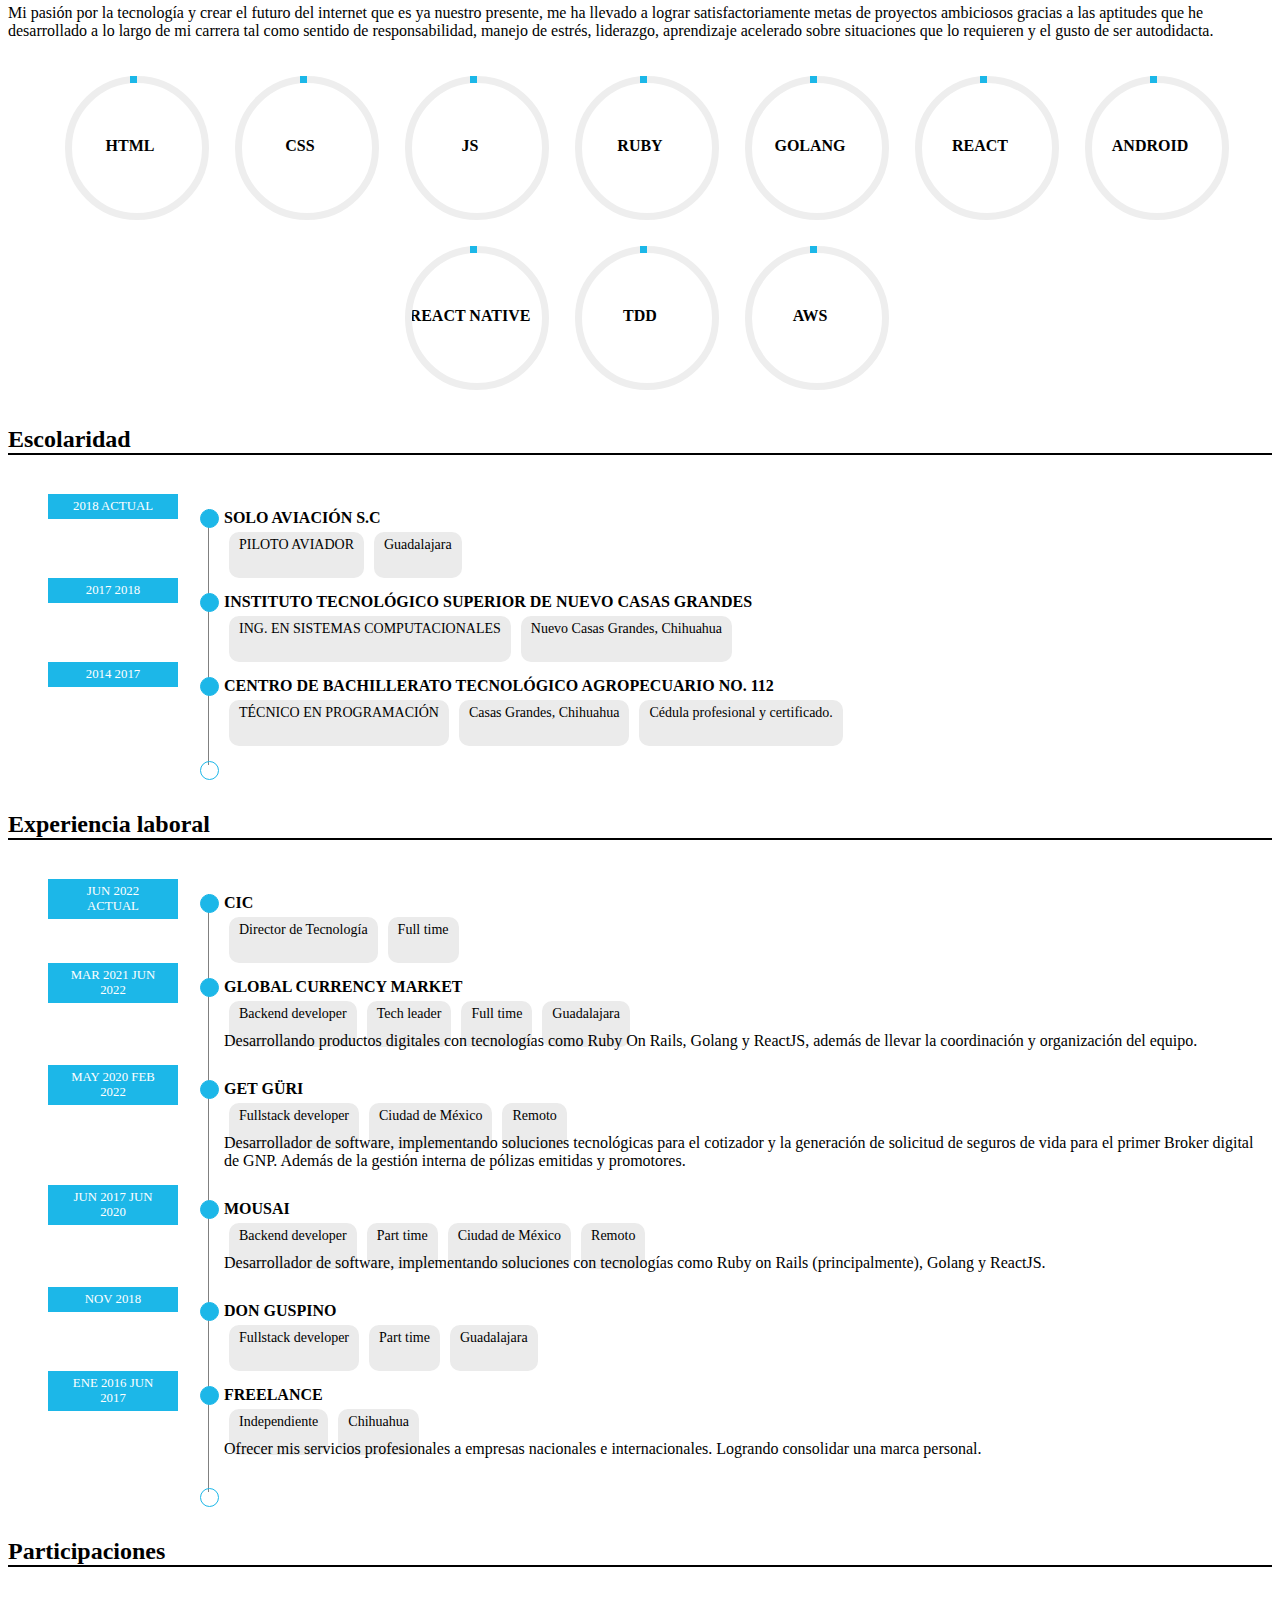
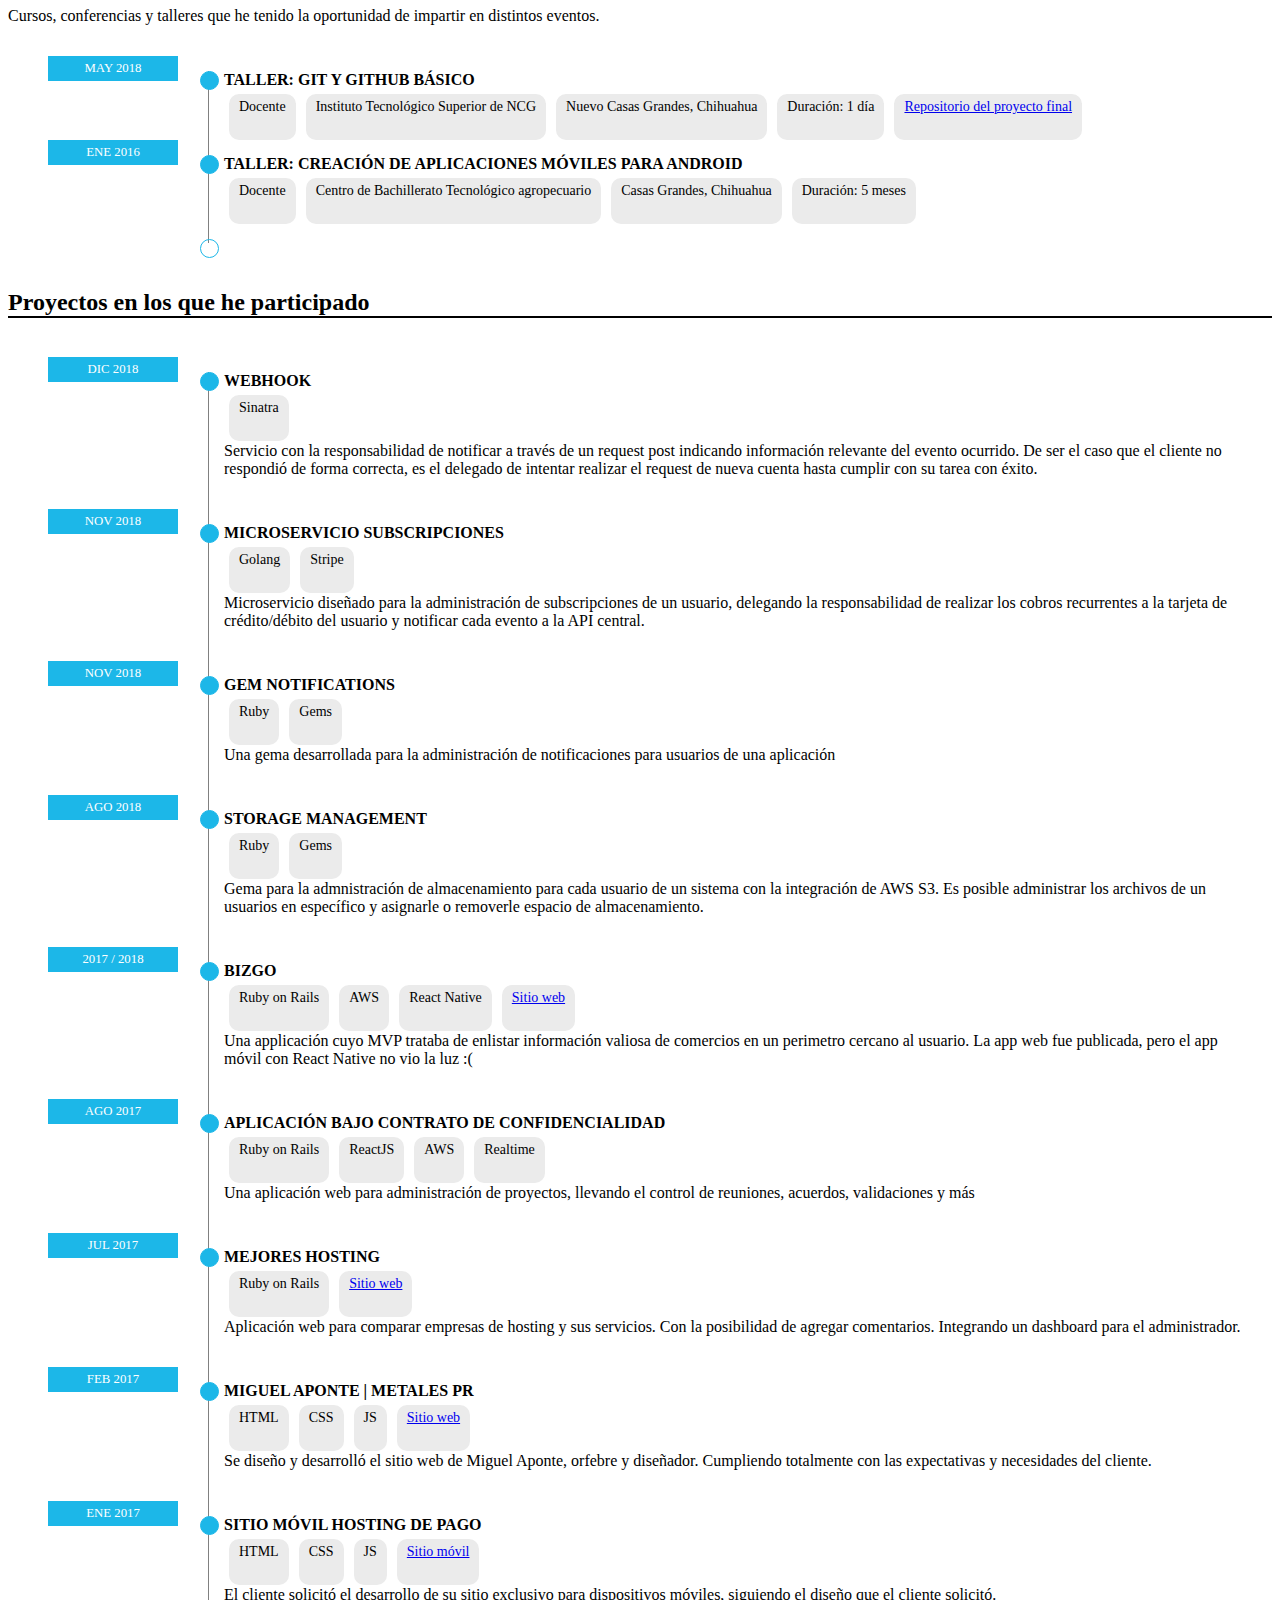
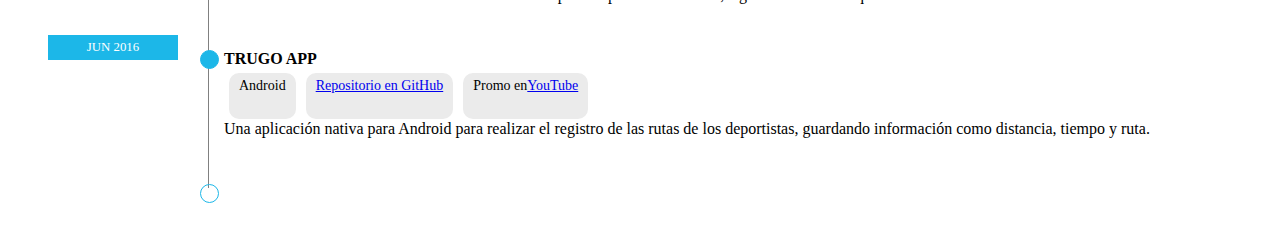
==== commit 606a252e: "Update index.html" ====
--- a/index.html
+++ b/index.html
@@ -348,7 +348,7 @@
               </div>
             </li>
             <li>
-              <div class="yearStart">MAY 2020 ACTUAL</div>
+              <div class="yearStart">MAY 2020 FEB 2022</div>
               <div class="job">
                 <p class="titleJob">GET GÜRI</p>
                 <ul>
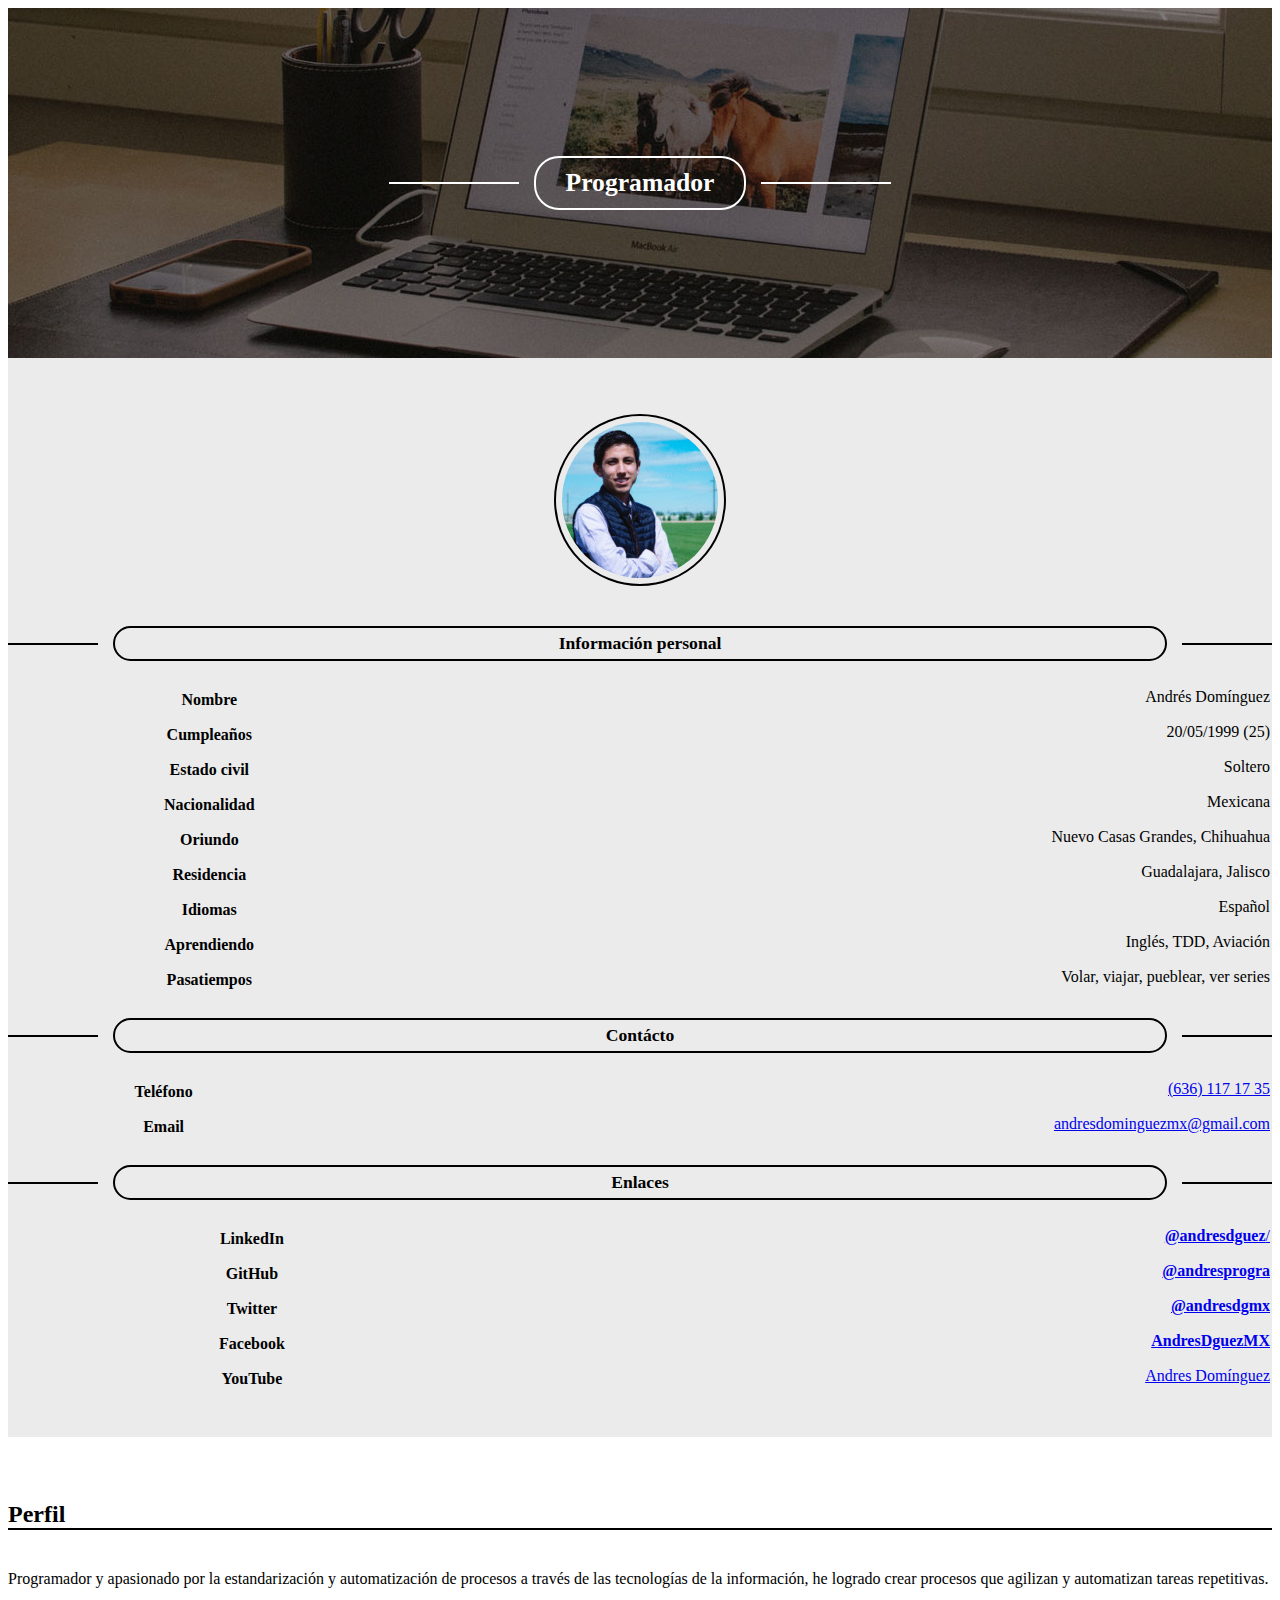
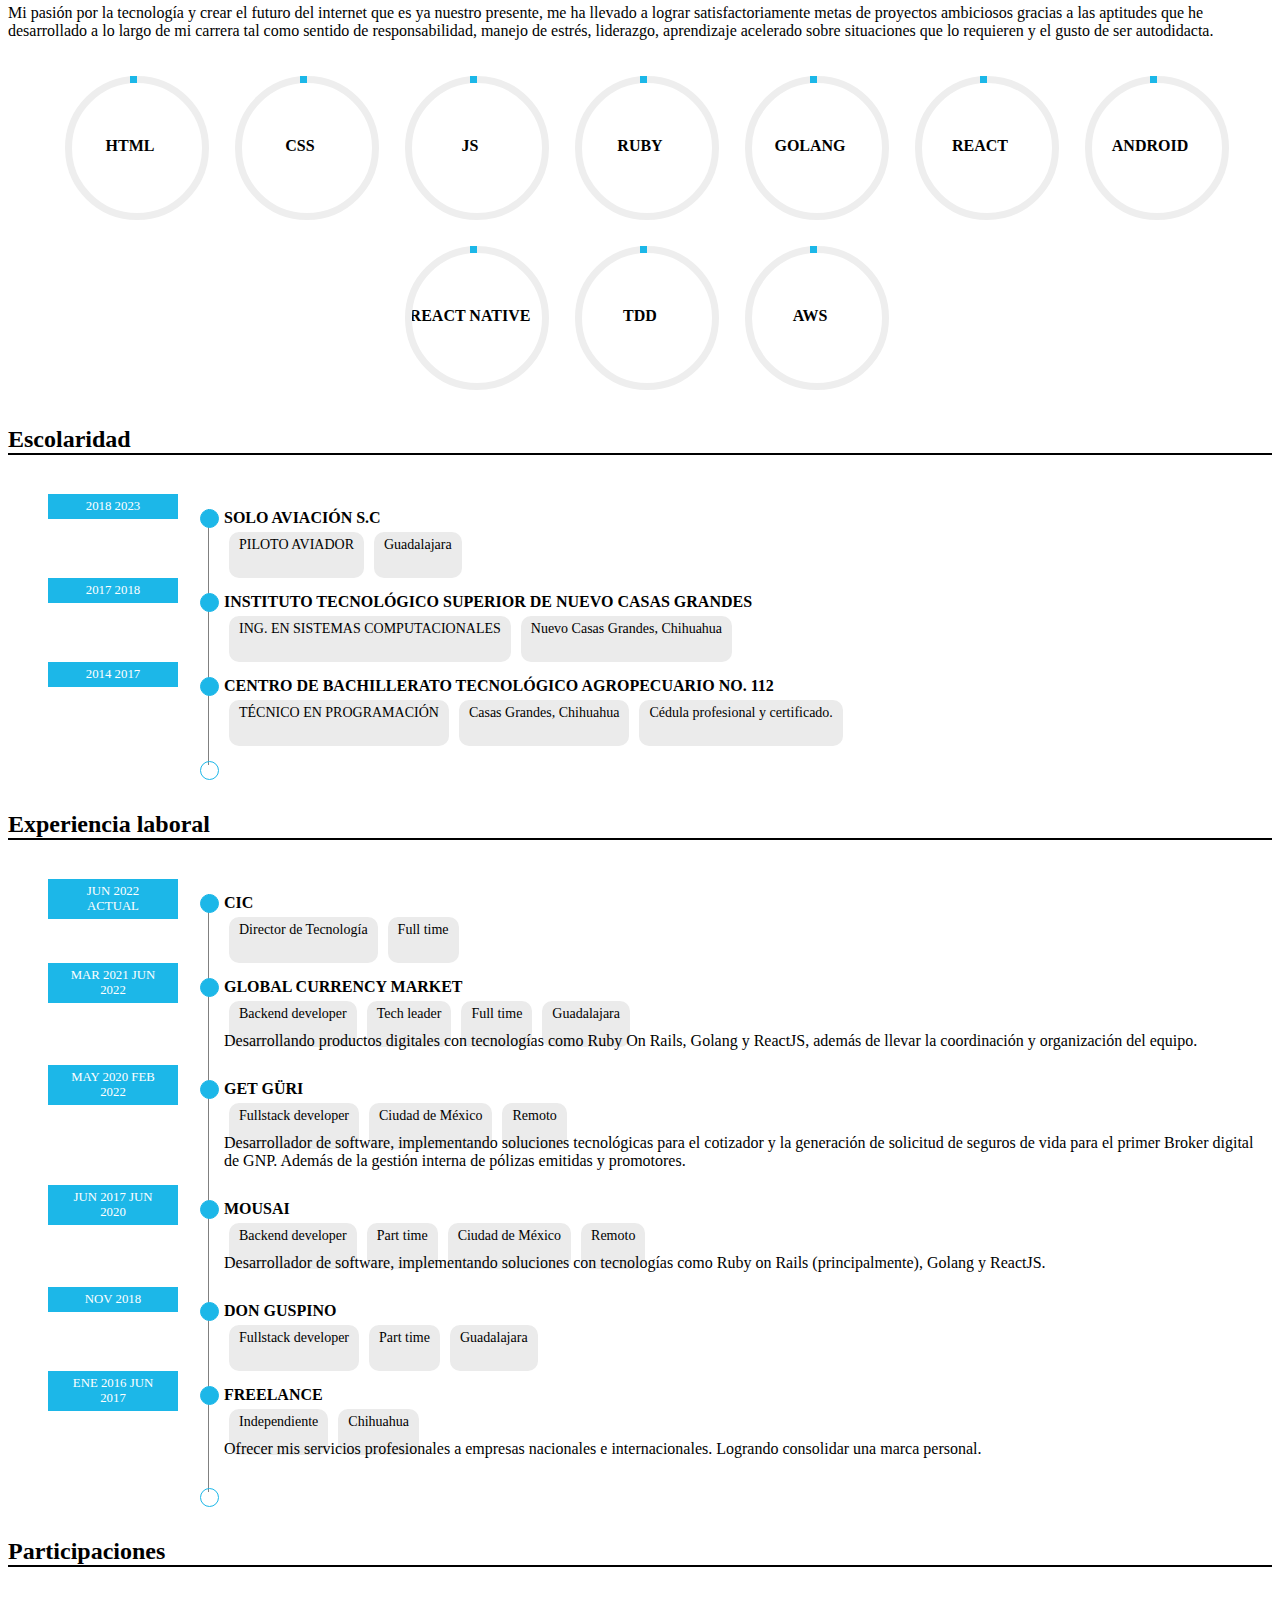
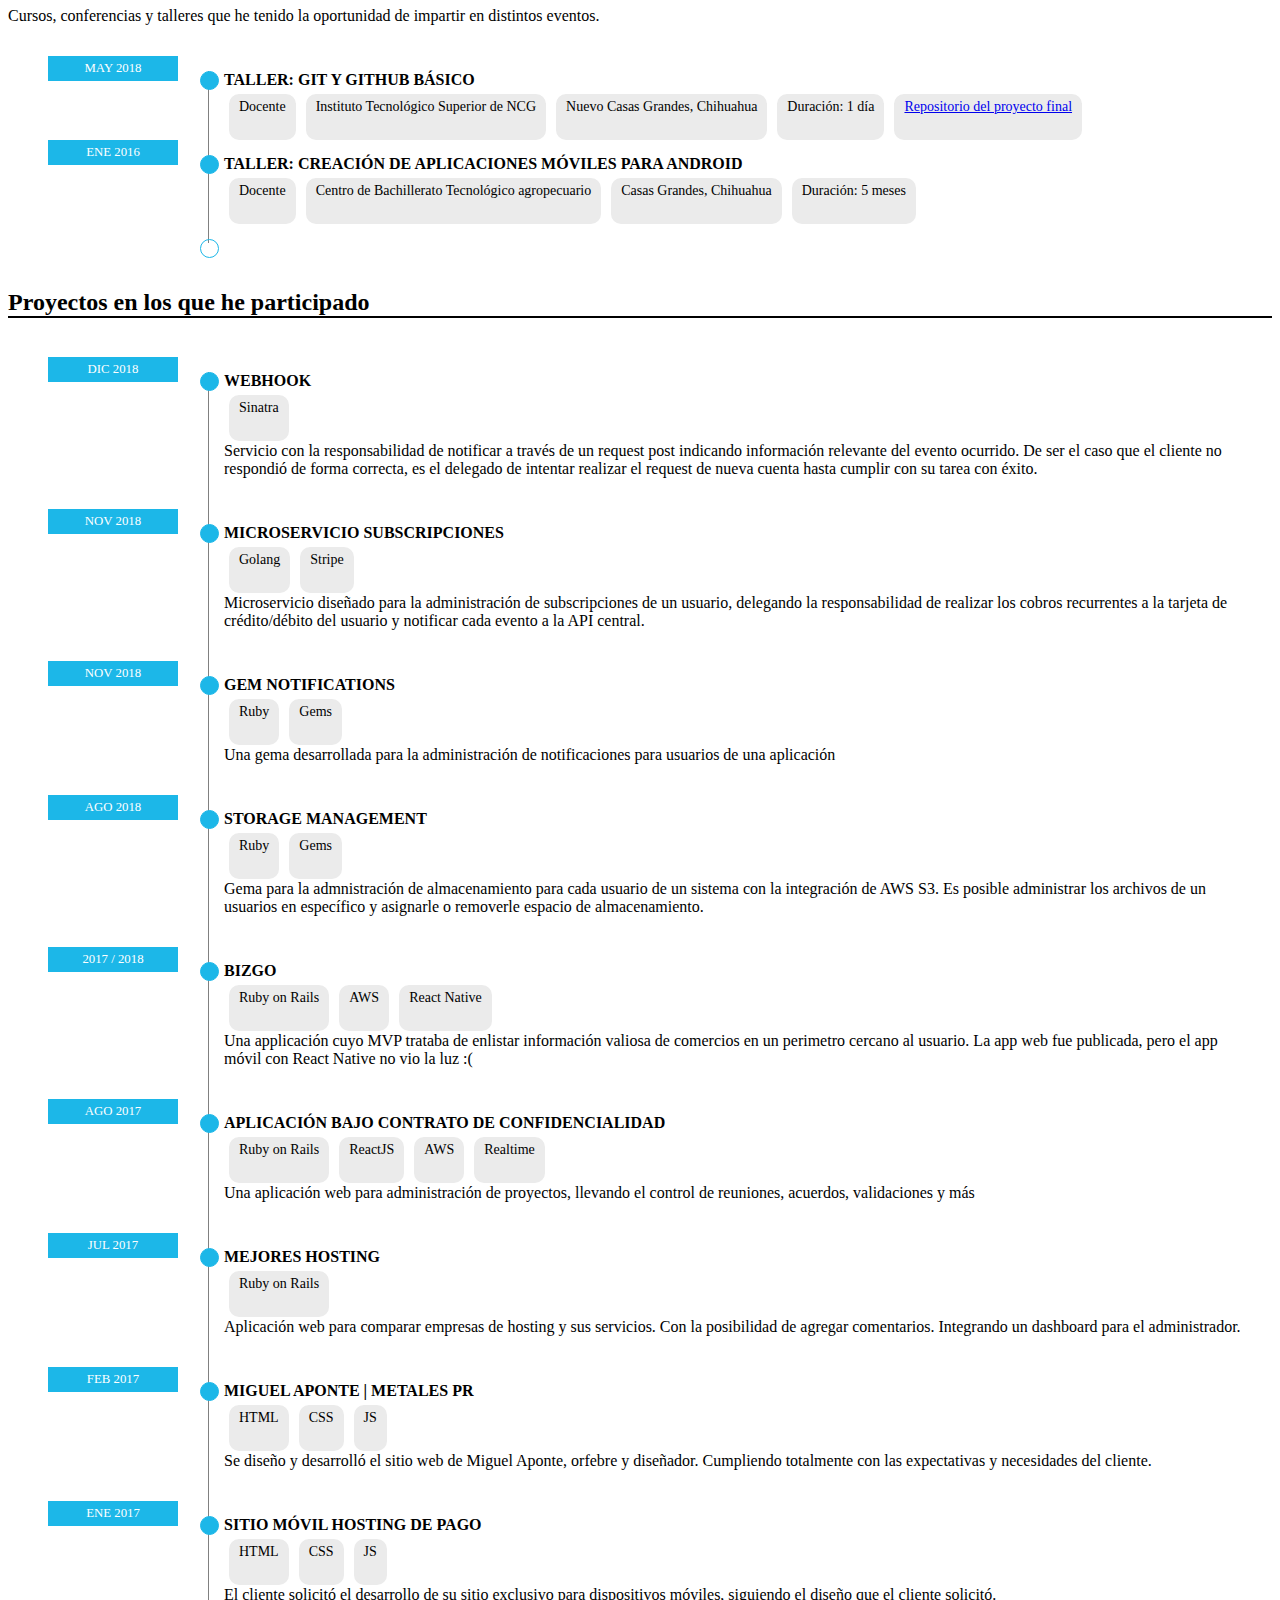
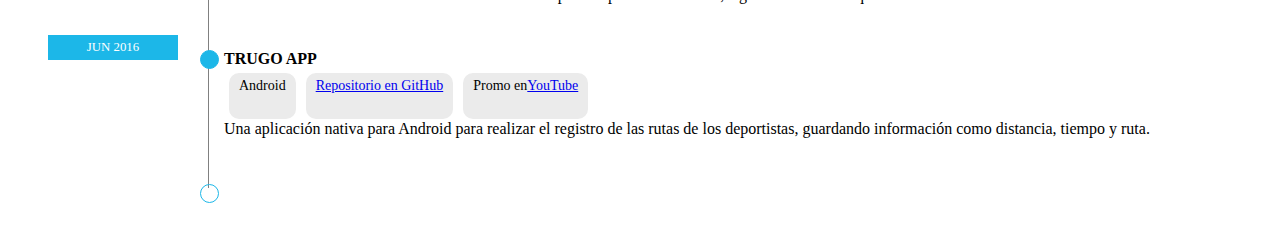
==== commit 653b4af8: "Update index.html" ====
--- a/index.html
+++ b/index.html
@@ -35,7 +35,7 @@
               </tr>
               <tr>
                 <th>Cumpleaños</th>
-                <td>20/05/1999 (21)</td>
+                <td>20/05/1999 (25)</td>
               </tr>
               <tr>
                 <th>Estado civil</th>
@@ -270,7 +270,7 @@
         <div class="Curriculum__Right--works">
           <ul>
             <li>
-              <div class="yearStart">2018 ACTUAL</div>
+              <div class="yearStart">2018 2023</div>
               <div class="job">
                 <p class="titleJob">SOLO Aviación S.C</p>
                 <ul>
@@ -481,7 +481,6 @@
                   <li>Ruby on Rails</li>
                   <li>AWS</li>
                   <li>React Native</li>
-                  <li><a href="https://bizgomexico.com/">Sitio web</a></li>
                 </ul>
                 <p class="description">Una applicación cuyo MVP trataba de enlistar información valiosa de comercios en un perimetro cercano al usuario. La app web fue publicada, pero el app móvil con React Native no vio la luz :(</p>
               </div>
@@ -505,7 +504,6 @@
                 <p class="titleJob">Mejores Hosting</p>
                 <ul>
                   <li>Ruby on Rails</li>
-                  <li><a href="https://www.mejores-hosting.com/">Sitio web</a></li>
                 </ul>
                 <p class="description">Aplicación web para comparar empresas de hosting y sus servicios. Con la posibilidad de agregar comentarios. Integrando un dashboard para el administrador.</p>
               </div>
@@ -518,7 +516,6 @@
                   <li>HTML</li>
                   <li>CSS</li>
                   <li>JS</li>
-                  <li><a href="http://metalespr.com/">Sitio web</a></li>
                 </ul>
                 <p class="description">Se diseño y desarrolló el sitio web de Miguel Aponte, orfebre y diseñador. Cumpliendo totalmente con las expectativas y necesidades del cliente.</p>
               </div>
@@ -531,7 +528,6 @@
                   <li>HTML</li>
                   <li>CSS</li>
                   <li>JS</li>
-                  <li><a href="https://m.hostingdepago.com">Sitio móvil</a></li>
                 </ul>
                 <p class="description">El cliente solicitó el desarrollo de su sitio exclusivo para dispositivos móviles, siguiendo el diseño que el cliente solicitó.</p>
               </div>
